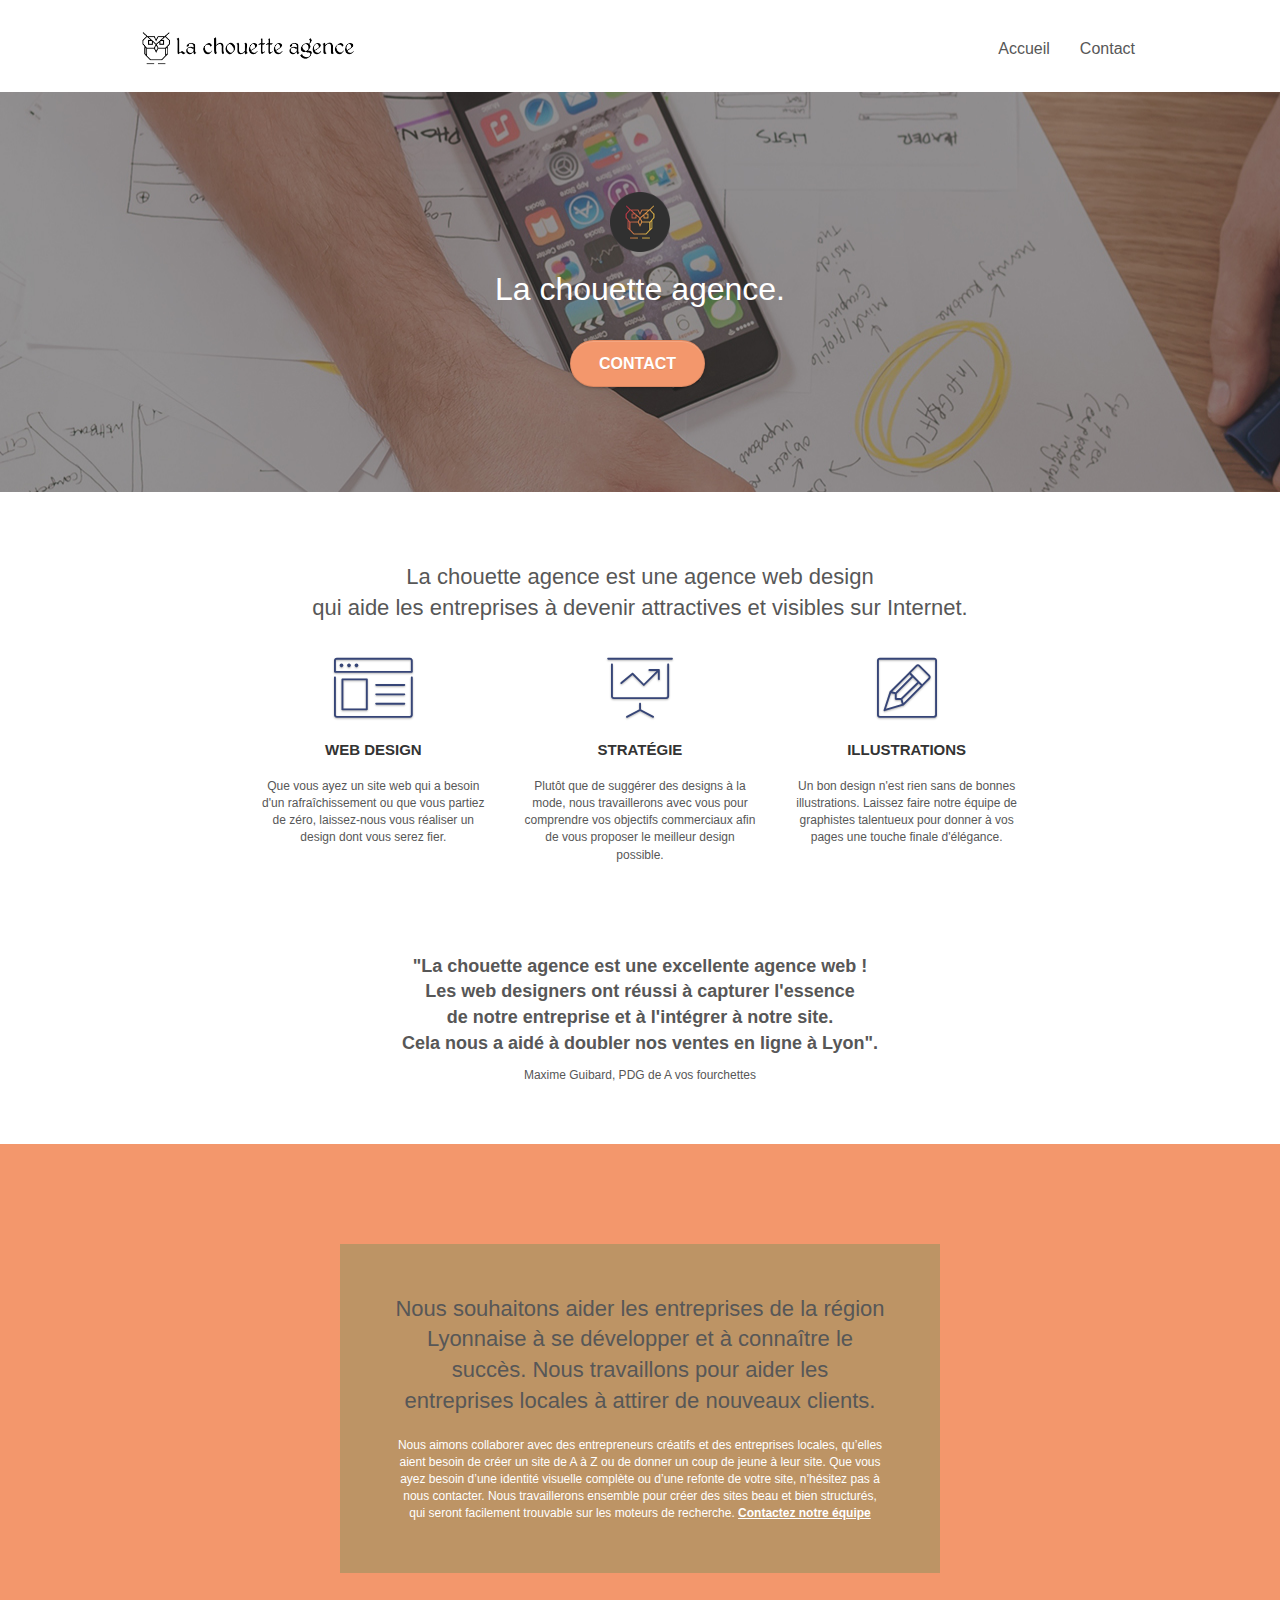
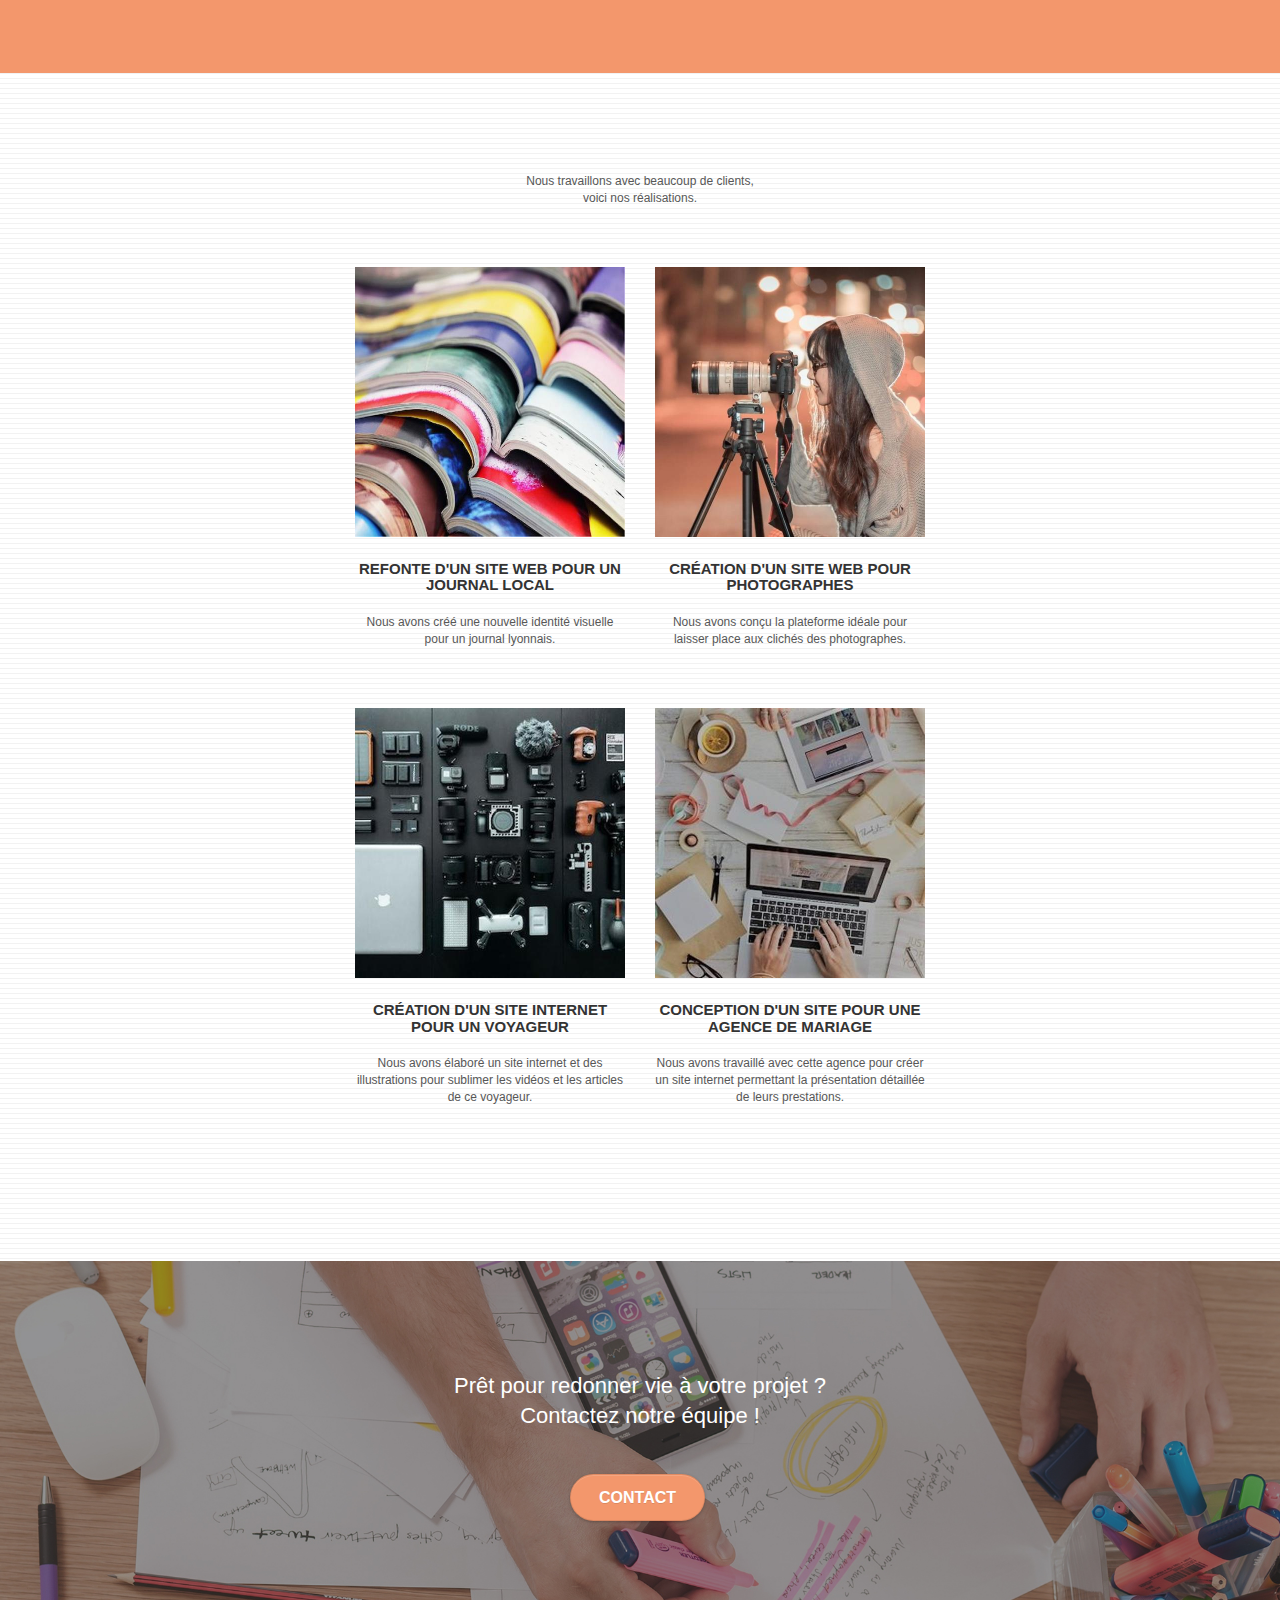
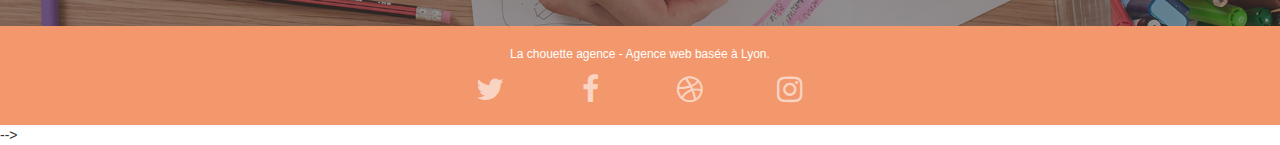
==== index.html @ c9f96776 "maj html et css" ====
<!doctype html>
<html lang="fr">
<head>
    <meta charset="utf-8">
    <meta name="description" content="La chouette est une agence de site web sur mesure, située à Lyon">
    <meta name="viewport" content="width=device-width, initial-scale=1.0, viewport-fit=cover">
    <link rel="shortcut icon" type="image/png" href="favicon.jpg">
    
	<link rel="stylesheet" type="text/css" href="./css/bootstrap.css">
	<link rel="stylesheet" type="text/css" href="style.css">
	<link rel="stylesheet" type="text/css" href="./css/font-awesome.css">
	<link rel="stylesheet" type="text/css" href="./css/et-line.css">

    <title>Agence web la chouette pour votre création de site internet personnalisé</title>

    
<!-- Analytics -->
 
<!-- Analytics END -->
    
</head>
<body>
<!-- Principal conteneur -->
<div class="page-container">
    
<!-- bloc-0 -->
  <header class="bloc bgc-white l-bloc " id="bloc-0">
	<div class="container bloc-sm">
		<nav class="navbar row">
			<div class="navbar-header">
				<a class="navbar-brand" href="index.html"><img src="img/la-chouette-agence.png" alt="web design logo agence Lyon" height="40"></a>
				<button id="nav-toggle" type="button" class="ui-navbar-toggle navbar-toggle" data-toggle="collapse" data-target=".navbar-1">
					<span class="sr-only">Toggle navigation</span><span class="icon-bar"></span><span class="icon-bar"></span><span class="icon-bar"></span>
				</button>
			</div>
			<div class="collapse navbar-collapse navbar-1 special-dropdown-nav">
				<ul class="site-navigation nav navbar-nav">
					<li>
						<a href="index.html">Accueil</a>
					</li>
					<li>
						<a href="contact.html">Contact</a>
					</li>
				</ul>
			</div>
		</nav>
	</div>
</header>
<!-- bloc-0 END -->

<!-- bloc-1-presentation -->
  <section class="bloc bgc-dark-slate-blue bg-banniere d-bloc bg-t-edge bloc-bg-texture texture-paper b-parallax" id="bloc-1-hero">
	<div class="container bloc-lg">
		<div class="row tight-width-whitespace">
			<div class="col-sm-12">
				<img src="img/logo.png" class="center-block image-resize-mode" width="60" alt="La chouette agence, création de site web à Lyon"/>
				<h1 class="text-center hero-bloc-text white ">
					La chouette agence.
				</h1>
				<div class="text-center">
					<a href="contact.html" class="btn btn-lg btn-clean btn-rd cta-hero btn-atomic-tangerine" id="cta-hero">Contact</a>
				</div>
			</div>
		</div>
	</div>
</section>
<!-- bloc-1-presentation END -->

<!-- bloc-2-services -->
   <section class="bloc bgc-white l-bloc" id="bloc-2-services">
	<div class="container bloc-md">
		<div class="row">
			<div class="col-sm-12 text-center">
				<h2>La chouette agence est une agence web design <br>
					qui aide les entreprises à devenir attractives et visibles sur Internet.
				</h2>
			</div>
		</div>
		<div class="row voffset-lg med-width-whitespace">
			<div class="col-sm-4">
				<div class="text-center">
					<span class="et-icon-browser sm-shadow icon-dark-slate-blue icons icon-lg"></span>
				</div>
				<h3 class="mg-md text-center">
					Web design
				</h3>
				<p class="text-center">
					Que vous ayez un site web qui a besoin d'un rafraîchissement ou que vous partiez de zéro, laissez-nous vous réaliser un design dont vous serez fier.
				</p>
			</div>
			<div class="col-sm-4">
				<div class="text-center">
					<span class="et-icon-presentation sm-shadow icon-dark-slate-blue icons icon-lg"></span>
				</div>
				<h3 class="mg-md text-center">
					 Stratégie
				</h3>
				<p class="text-center">
					Plutôt que de suggérer des designs à la mode, nous travaillerons avec vous pour comprendre vos objectifs commerciaux afin de vous proposer le meilleur design possible.
				</p>
			</div>
			<div class="col-sm-4">
				<div class="text-center">
					<span class="et-icon-edit sm-shadow icon-dark-slate-blue icons icon-lg"></span>
				</div>
				<h3 class="mg-md text-center">
					Illustrations
				</h3>
				<p class="text-center">
					Un bon design n'est rien sans de bonnes illustrations. Laissez faire notre équipe de graphistes talentueux pour donner à vos pages une touche finale d'élégance.
				</p>
			</div>
		</div>
		<div class="row voffset-lg voffset">
			<div class="col-xs-12 col-md-8 col-md-offset-2 text-center">
				<p class="avis">"La chouette agence est une excellente agence web !<br>
				    Les web designers ont réussi à capturer l'essence<br>
					de notre entreprise et à l'intégrer à notre site.<br>
					Cela nous a aidé à doubler nos ventes en ligne à Lyon".
				</p>
				<p class="avis--source">Maxime Guibard, PDG de A vos fourchettes</p>
			</div>
		</div>
	</div>
</section>
<!-- bloc-2-services END -->

<!-- bloc-3-what-i-do -->
  <section class="bloc tc-white bgc-atomic-tangerine bg-presentation d-bloc bloc-bg-texture texture-paper b-parallax" id="bloc-3-what-i-do">
	<div class="container bloc-lg">
		<div class="row tight-width-whitespace black-background">
			<div class="col-sm-12">
				<h2 class="mg-md text-center black">
					Nous souhaitons aider les entreprises de la région Lyonnaise à se développer et à connaître le succès. Nous travaillons pour aider les entreprises locales à attirer de nouveaux clients.
				</h2>
				<p class="text-center white">
					Nous aimons collaborer avec des entrepreneurs créatifs et des entreprises locales, qu’elles aient besoin de créer un site de A à Z ou de donner un coup de jeune à leur site. Que vous ayez besoin d’une identité visuelle complète ou d’une refonte de votre site, n’hésitez pas à nous contacter. Nous travaillerons ensemble pour créer des sites beau et bien structurés, qui seront facilement trouvable sur les moteurs de recherche.
					<a class="ltc-white bold-link" href="contact.html">Contactez notre équipe</a>
				</p>
			</div>
		</div>
	</div>
</section>
<!-- bloc-3-what-i-do END -->

<!-- bloc-4-portfolio -->
  <section class="bloc bgc-white bg-lines-h2-bg bg-repeat l-bloc" id="bloc-4-portfolio">
	<div class="container bloc-lg">
		<div class="row">
			<div class="col-sm-12 text-center">
				<p>Nous travaillons avec beaucoup de clients,<br>
				   voici nos réalisations.
				</p>
			</div>
		</div>
		<div class="row tight-width-whitespace portfolio-row">
			<div class="col-sm-6">
				<a href="#" data-lightbox="img/1.jpg" data-gallery-id="gallery-1" data-caption="Refonte d'un site web pour un journal local" data-frame="snapshot-lb"><img src="img/1.jpg" alt="paris web design logo agence web meilleure agence et refonte site web journal" class="img-responsive portfolio-thumb"/></a>
				<h3 class="mg-md text-center">
					Refonte d'un site web pour un journal local
				</h3>
				<p class="text-center">
					Nous avons créé une nouvelle identité visuelle pour un journal lyonnais.
				</p>
			</div>
			<div class="col-sm-6">
				<a href="#" data-lightbox="img/2.jpg" data-gallery-id="gallery-1" data-caption="Création d'un site web pour photographes" data-frame="snapshot-lb"><img src="img/2.jpg" class="img-responsive portfolio-thumb" alt="paris web design logo agence web meilleure agence, Création d'un site web pour photographes"/></a>
				<h3 class="mg-md text-center">
					Création d'un site web pour photographes
				</h3>
				<p class="text-center">
					Nous avons conçu la plateforme idéale pour laisser place aux clichés des photographes.
				</p>
			</div>
		</div>
		<div class="row tight-width-whitespace portfolio-row">
			<div class="col-sm-6">
				<a href="#" data-lightbox="img/3.jpg" data-gallery-id="gallery-1" data-caption="Création d'un site internet pour un voyageur" data-frame="snapshot-lb"><img src="img/3.jpg" class="img-responsive portfolio-thumb" alt="paris web design logo agence web meilleure agence, Création d'un site web pour voyageur"/></a>
				<h3 class="mg-md text-center">
					Création d'un site internet pour un voyageur
				</h3>
				<p class="text-center">
					Nous avons élaboré un site internet et des illustrations pour sublimer les vidéos et les articles de ce voyageur.
				</p>
			</div>
			<div class="col-sm-6">
				<a href="#" data-lightbox="img/4.jpg" data-gallery-id="gallery-1" data-caption="Conception d'un site pour une agence de mariage" data-frame="snapshot-lb"><img src="img/4.jpg" class="img-responsive portfolio-thumb" alt="paris web design logo agence web meilleure agence, Création d'un site web pour agence de mariage"/></a>
				<h3 class="mg-md text-center">
					Conception d'un site pour une agence de mariage
				</h3>
				<p class="text-center">
					Nous avons travaillé avec cette agence pour créer un site internet permettant la présentation détaillée de leurs prestations.
				</p>
			</div>
		</div>
	</div>
</section>
<!-- bloc-4-portfolio END -->

<!-- bloc-5-cta -->
  <section class="bloc bgc-dark-slate-blue bg-banniere d-bloc bloc-bg-texture texture-paper" id="bloc-5-cta">
	<div class="container bloc-lg">
		<div class="row">
			<h2 class="mg-md text-center white">
				Prêt pour redonner vie à votre projet ?<br/>Contactez notre équipe !
			</h2>
			<div class="col-sm-12 text-center">
				<a href="contact.html" class="btn btn-atomic-tangerine btn-clean btn-rd btn-lg cta-hero">Contact</a>
			</div>
		</div>
	</div>
</section>
<!-- bloc-5-cta END -->

<!-- Footer - bloc-8 -->
  <footer class="bloc bgc-atomic-tangerine d-bloc" id="bloc-8">
	<div class="container bloc-sm">
		<div class="row">
			<div class="col-sm-12">
				<p class="text-center white">
					La chouette agence - Agence web basée à Lyon.
				</p>
				<div class="row row-no-gutters social">
					<div class="col-sm-3">
						<div class="text-center">
							<a class="social" href="#"><span class="fa fa-twitter icon-md"></span></a>
						</div>
					</div>
					<div class="col-sm-3">
						<div class="text-center">
							<a class="social" href="#"><span class="fa fa-facebook icon-md"></span></a>
						</div>
					</div>
					<div class="col-sm-3">
						<div class="text-center">
							<a class="social" href="#"><span class="fa fa-dribbble icon-md"></span></a>
						</div>
					</div>
					<div class="col-sm-3">
						<div class="text-center">
							<a class="social" href="#"><span class="fa fa-instagram icon-md"></span></a>
						</div>
					</div>
				</div>
			</div>
	</div>
</footer>
<!-- Footer - bloc-8 END -->

</div>
<!-- Principal conteneur END -->
    
<!--script JS-->
	<script src="./js/jquery-2.1.0.js" defer></script>
	<script src="./js/bootstrap.js" defer></script>
	<script src="./js/blocs.js" defer></script>
	<script src="./js/jquery.touchSwipe.js" defer></script>
	<script src="./js/gmaps.js" defer></script>
<!--END script JS-->-->

</body>
</html>
---- style.css ----
body {
    margin: 0;
    padding: 0;
    background: #FFF;
    overflow-x: hidden;
    -webkit-font-smoothing: antialiased;
    -moz-osx-font-smoothing: grayscale;
}

a,
button {
    transition: all .3s ease-in-out;
    outline: none!important;
}

a:hover {
    text-decoration: none;
    cursor: pointer;
}

#page-loading-blocs-notifaction {
    position: fixed;
    top: 0;
    bottom: 0;
    width: 100%;
    z-index: 100000;
    background: #FFFFFF url("img/pageload-spinner.gif") no-repeat center center;
}

.bloc {
    width: 100%;
    clear: both;
    background: 50% 50% no-repeat;
    padding: 0 50px;
    -webkit-background-size: cover;
    -moz-background-size: cover;
    -o-background-size: cover;
    background-size: cover;
    position: relative;
}

.bloc .container {
    padding-left: 0;
    padding-right: 0;
}

.bloc-lg {
    padding: 100px 50px;
}

.bloc-md {
    padding: 50px;
}

.bloc-sm {
    padding: 20px 50px;
}

.bg-center,
.bg-l-edge,
.bg-r-edge,
.bg-t-edge,
.bg-b-edge,
.bg-tl-edge,
.bg-bl-edge,
.bg-tr-edge,
.bg-br-edge,
.bg-repeat {
    -webkit-background-size: auto!important;
    -moz-background-size: auto!important;
    -o-background-size: auto!important;
    background-size: auto!important;
}

.bg-repeat {
    background: repeat;
}

.bg-t-edge {
    background: top no-repeat;
}

.bloc-bg-texture::before {
    content: "";
    background-size: 2px 2px;
    position: absolute;
    top: 0;
    bottom: 0;
    left: 0;
    right: 0;
}

.texture-paper::before {

    background-size: 280px 280px;
}

.b-parallax {
    background-attachment: fixed;
}

.d-bloc {
    color: rgba(255, 255, 255, .7);
}

.d-bloc button:hover {
    color: rgba(255, 255, 255, .9);
}

.d-bloc .icon-round,
.d-bloc .icon-square,
.d-bloc .icon-rounded,
.d-bloc .icon-semi-rounded-a,
.d-bloc .icon-semi-rounded-b {
    border-color: rgba(255, 255, 255, .9);
}

.d-bloc .divider-h span {
    border-color: rgba(255, 255, 255, .2);
}

.d-bloc .a-btn,
.d-bloc .navbar a,
.d-bloc .navbar-brand,
.d-bloc a .icon-sm,
.d-bloc a .icon-md,
.d-bloc a .icon-lg,
.d-bloc a .icon-xl,
.d-bloc h1 a,
.d-bloc h2 a,
.d-bloc h3 a,
.d-bloc h4 a,
.d-bloc h5 a,
.d-bloc h6 a,
.d-bloc p a {
    color: rgba(255, 255, 255, .6);
}

.d-bloc .a-btn:hover,
.d-bloc .navbar a:hover,
.d-bloc .navbar-brand:hover,
.d-bloc a:hover .icon-sm,
.d-bloc a:hover .icon-md,
.d-bloc a:hover .icon-lg,
.d-bloc a:hover .icon-xl,
.d-bloc h1 a:hover,
.d-bloc h2 a:hover,
.d-bloc h3 a:hover,
.d-bloc h4 a:hover,
.d-bloc h5 a:hover,
.d-bloc h6 a:hover,
.d-bloc p a:hover {
    color: rgba(255, 255, 255, 1);
}

.d-bloc .navbar-toggle .icon-bar {
    background: rgba(255, 255, 255, 1);
}

.d-bloc .btn-wire,
.d-bloc .btn-wire:hover {
    color: rgba(255, 255, 255, 1);
    border-color: rgba(255, 255, 255, 1);
}

.d-bloc .panel {
    color: rgba(0, 0, 0, .5);
}

.d-bloc .panel button:hover {
    color: rgba(0, 0, 0, .7);
}

.d-bloc .panel icon {
    border-color: rgba(0, 0, 0, .7);
}

.d-bloc .panel .divider-h span {
    border-color: rgba(0, 0, 0, .1);
}

.d-bloc .panel .a-btn {
    color: rgba(0, 0, 0, .6);
}

.d-bloc .panel .a-btn:hover {
    color: rgba(0, 0, 0, 1);
}

.d-bloc .panel .btn-wire,
.d-bloc .panel .btn-wire:hover {
    color: rgba(0, 0, 0, .7);
    border-color: rgba(0, 0, 0, .3);
}

.d-bloc .panel,
.l-bloc {
    color: rgba(0, 0, 0, .5);
}

.d-bloc .panel button:hover,
.l-bloc button:hover {
    color: rgba(0, 0, 0, .7);
}

.l-bloc .icon-round,
.l-bloc .icon-square,
.l-bloc .icon-rounded,
.l-bloc .icon-semi-rounded-a,
.l-bloc .icon-semi-rounded-b {
    border-color: rgba(0, 0, 0, .7);
}

.d-bloc .panel .divider-h span,
.l-bloc .divider-h span {
    border-color: rgba(0, 0, 0, .1);
}

.d-bloc .panel .a-btn,
.l-bloc .a-btn,
.l-bloc .navbar a,
.l-bloc .navbar-brand,
.l-bloc a .icon-sm,
.l-bloc a .icon-md,
.l-bloc a .icon-lg,
.l-bloc a .icon-xl,
.l-bloc h1 a,
.l-bloc h2 a,
.l-bloc h3 a,
.l-bloc h4 a,
.l-bloc h5 a,
.l-bloc h6 a,
.l-bloc p a {
    color: rgba(0, 0, 0, .6);
}

.d-bloc .panel .a-btn:hover,
.l-bloc .a-btn:hover,
.l-bloc .navbar a:hover,
.l-bloc .navbar-brand:hover,
.l-bloc a:hover .icon-sm,
.l-bloc a:hover .icon-md,
.l-bloc a:hover .icon-lg,
.l-bloc a:hover .icon-xl,
.l-bloc h1 a:hover,
.l-bloc h2 a:hover,
.l-bloc h3 a:hover,
.l-bloc h4 a:hover,
.l-bloc h5 a:hover,
.l-bloc h6 a:hover,
.l-bloc p a:hover {
    color: rgba(0, 0, 0, 1);
}

.l-bloc .navbar-toggle .icon-bar {
    color: rgba(0, 0, 0, .6);
}

.d-bloc .panel .btn-wire,
.d-bloc .panel .btn-wire:hover,
.l-bloc .btn-wire,
.l-bloc .btn-wire:hover {
    color: rgba(0, 0, 0, .7);
    border-color: rgba(0, 0, 0, .3);
}

.voffset {
    margin-top: 30px;
}

.voffset-lg {
    margin-top: 80px;
}

.row-no-gutters {
    margin-right: 0;
    margin-left: 0;
}

.row.row-no-gutters > [class^="col-"],
.row.row-no-gutters > [class*=" col-"] {
    padding-right: 0;
    padding-left: 0;
}

#bloc-1-hero h1 {
    font-size: 32px;
}

.navbar {
    margin-bottom: 0;
    z-index: 1;
}

.navbar-brand {
    height: auto;
    padding: 3px 15px;
    font-size: 25px;
    font-weight: normal;
    font-weight: 600;
    line-height: 44px;
}

.navbar-brand img {
    max-height: 200px;
    margin: 0 5px 0 0;
    display: inline;
}

.navbar-brand img[src$=svg] {
    min-width: 100px;
}

.nav-center .navbar-brand img {
    margin: 0;
}

.navbar .nav {
    padding-top: 2px;
    margin-right: -16px;
    float: right;
    z-index: 1;
}

.nav > li {
    float: left;
    margin-top: 4px;
    font-size: 16px;
}

.navbar-nav .open .dropdown-menu > li > a {
    text-align: inherit;
}

.nav > li a:hover,
.nav > li a:focus {
    background: transparent;
}

.navbar-toggle {
    margin: 10px 10px 0 0;
    border: 0px;
}

.navbar-toggle:hover {
    background: transparent!important;
}

.navbar-toggle .icon-bar {
    background-color: rgba(0, 0, 0, .5);
    width: 26px;
}

.nav-invert .navbar .nav {
    float: left;
}

.nav-invert .navbar-header,
.nav-invert .navbar-brand {
    float: right;
    position: relative;
    z-index: 2;
}

@media (min-width: 768px) {
    .site-navigation {
        position: absolute;
        top: 50%;
        right: 20px;
        transform: translate(0, -50%);
        -webkit-transform: translateY(-50%);
    }
    .nav > li .dropdown-menu a,
    .nav > li .dropdown-menu a:hover {
        color: #484848;
    }
    .nav-invert .site-navigation {
        left: 0;
        right: 0;
    }
    .nav-center {
        text-align: center;
    }
    .nav-center .navbar-header {
        width: 100%;
    }
    .nav-center .navbar-header,
    .nav-center .navbar-brand,
    .nav-center .nav > li {
        float: none;
        display: inline-block;
    }
    .nav-center .site-navigation {
        position: relative;
        width: 100%;
        right: 0;
        margin-right: 0px;
        margin-top: 20px;
    }
    .nav-center.mini-nav .navbar-toggle {
        float: none;
        margin: 10px auto 0;
    }
}

.nav > li > .dropdown a {
    background: none!important;
    display: block;
    padding: 14px 15px;
}

nav .caret {
    margin: 0 5px;
}

.dropdown-menu .dropdown-menu {
    top: -8px;
    left: 100%;
}

.dropdown-menu .dropmenu-flow-right {
    top: 100%;
    left: 0;
    margin-left: -1px;
    border-top-left-radius: 0;
    border-top-right-radius: 0;
}

.dropdown-menu .dropdown span {
    border: 4px solid black;
    border-top-color: transparent;
    border-right-color: transparent;
    border-bottom-color: transparent;
    margin: 6px -5px 0 0!important;
    float: right;
}

.mg-md {
    margin-top: 10px;
    margin-bottom: 20px;
}

.mg-lg {
    margin-top: 10px;
    margin-bottom: 40px;
}

.btn {
    margin: 0 5px 5px 0;
}

.btn.pull-right {
    margin: 0 0 5px 5px;
}

.btn-d,
.btn-d:hover,
.btn-d:focus {
    color: #FFF;
    background: rgba(0, 0, 0, .3);
}

button {
    outline: none!important;
}

.btn-rd {
    border-radius: 40px;
}

.btn-clean {
    border: 1px solid rgba(0, 0, 0, .08);
    border-bottom-color: rgba(0, 0, 0, .1);
    text-shadow: 0 1px 0 rgba(0, 0, 1, .1);
    box-shadow: 0 1px 3px rgba(0, 0, 1, .25), inset 0 1px 0 0 rgba(255, 255, 255, .15);
}

.icon-md {
    font-size: 30px!important;
    color: black;
}

.icon-lg {
    font-size: 60px!important;
}

.sm-shadow {
    text-shadow: 0 1px 2px rgba(0, 0, 0, .3);
}

.panel-sq,
.panel-sq .panel-heading,
.panel-sq .panel-footer {
    border-radius: 0;
}

.panel-rd {
    border-radius: 30px;
}

.panel-rd .panel-heading {
    border-radius: 29px 29px 0 0;
}

.panel-rd .panel-footer {
    border-radius: 0 0 29px 29px;
}

.form-control {
    border-color: rgba(0, 0, 0, .1);
    box-shadow: none;
}

.scrollToTop {
    width: 40px;
    height: 40px;
    position: fixed;
    bottom: 20px;
    right: 20px;
    opacity: 0;
    z-index: 500;
    transition: all .3s ease-in-out;
}

.scrollToTop span {
    margin-top: 6px;
}

.showScrollTop {
    font-size: 14px;
    opacity: 1;
}

a[data-lightbox] {
    position: relative;
    display: block;
    text-align: center;
}

a[data-lightbox]:hover::before {
    content: "+";
    font-family: "HelveticaNeue-Light", "Helvetica Neue Light", "Helvetica Neue", Helvetica, Arial;
    font-size: 32px;
    width: 50px;
    height: 50px;
    margin-left: -25px;
    border-radius: 50%;
    background: rgba(0, 0, 0, .6);
    color: #FFF;
    font-weight: 100;
    z-index: 1;
    position: absolute;
    top: 50%;
    transform: translateY(-50%);
    -webkit-transform: translateY(-50%);
}

a[data-lightbox]:hover img {
    opacity: 0.6;
    -webkit-animation-fill-mode: none;
    animation-fill-mode: none;
}

#lightbox-modal {
    display: flex;
    align-items: center;
}

#lightbox-modal .modal-dialog {
    width: 90%;
    max-width: 900px;
    margin: 0 auto 0;
}

#lightbox-modal .modal-dialog img {
    max-height: 90vh;
    margin: 0 auto;
}

.lightbox-caption {
    padding: 20px;
    color: #FFF;
    background: rgba(0, 0, 0, .5);
    position: absolute;
    left: 15px;
    right: 15px;
    bottom: 5px;
}

.close-lightbox {
    color: #FFF;
    font-size: 30px;
    position: absolute;
    top: 20px;
    right: 20px;
    z-index: 20;
    background: rgba(0, 0, 0, .5);
    border: none;
    line-height: 30px;
    padding: 0 9px 5px;
    opacity: 0.3;
}

.close-lightbox:hover,
.next-lightbox:hover,
.prev-lightbox:hover {
    opacity: 1.0;
    color: #FFF;
}

.next-lightbox,
.prev-lightbox {
    font-size: 20px;
    color: rgba(255, 255, 255, .9);
    background: rgba(0, 0, 0, .5);
    transition: all .2s ease-in-out;
    position: absolute;
    top: 45%;
    z-index: 1;
    opacity: 0.4;
}

.next-lightbox {
    padding: 6px 8px 1px 13px;
    right: 25px;
}

.prev-lightbox {
    padding: 6px 13px 1px 10px;
    left: 25px;
}

.snapshot-lb .modal-body {
    padding-bottom: 45px;
}

.snapshot-lb .lightbox-caption {
    padding: 0;
    color: rgba(0, 0, 0, .5);
    background: none;
}

h1,
h2,
h3,
h4,
h5,
h6,
p,
label,
.btn,
a {
    font-family: "helvetica";
    font-weight: 400;
    color: #575757!important;
}

.container {
    max-width: 1000px;
}

.hero-bloc-text {
    font-size: 37px;
}

.hero-bloc-text-sub {
    font-size: 35px;
}

.statement-bloc-text {
    line-height: 26px;
    font-style: italic;
    font-size: 20px;
    text-align: center;
    font-weight: lighter;
    max-width: 520px;
    margin: auto;
}

p {
    font-size: 12px;
}

.avis{
    font-size: 18px;
    font-weight: bold;
}
.avis--source{
    font-size: 12px;
}
.tight-width-whitespace {
    max-width: 600px;
    margin: auto;
}

.h1 {
    font-size: 20px;
    font-family: "Open Sans";
}

.cta-hero {
    margin-top: 22px;
    color: #FFFFFF!important;
    text-transform: uppercase;
    padding: 12px 28px 12px 28px;
    font-size: 16px;
    font-weight: 700;
}

.social {
    max-width: 400px;
    margin: auto;
}

h2 {
    font-size: 22px;
    line-height: 1.4em;
}

h3 {
    font-size: 15px;
    text-transform: uppercase;
    font-weight: 700;
    color: #333333 !important;
}

.med-width-whitespace {
    max-width: 800px;
    margin: auto;
    box-shadow: 0px 0px 0px #000000;
}

h1 {
    color: #333333!important;
}

h4 {
    color: #333333!important;
}

.icons {
    margin-bottom: 14px;
    margin-top: 24px;
}

.white {
    color: #FFFFFF!important;
}

.portfolio-thumb {
    margin-bottom: 24px;
}

.portfolio-row {
    margin-bottom: 44px;
    margin-top: 50px;
}

.avatar {
    box-shadow: 0px 4px 9px rgba(0, 0, 0, 0.3);
}

.black-background {
    background-color: rgba(165, 147, 99, 0.7);
    padding: 40px 40px 40px 40px;
}

.bold-link {
    font-weight: 900;
    text-decoration: underline!important;
}

.bgc-white {
    background-color: #FFFFFF;
}

.bgc-dark-slate-blue {
    background-color: #364577;
}

.bgc-atomic-tangerine {
    background-color: #F3976C;
}

.tc-white {
    color: #F3976C!important;
}

.btn-atomic-tangerine {
    background: #F3976C;
    color: #FFFFFF!important;
}

.btn-atomic-tangerine:hover {
    background: #c27956!important;
    color: #FFFFFF!important;
}

.ltc-white {
    color: #FFFFFF!important;
}

.ltc-white:hover {
    color: #cccccc!important;
}

.ltc-atomic-tangerine {
    color: #F3976C!important;
}

.ltc-atomic-tangerine:hover {
    color: #c27956!important;
}

.icon-dark-slate-blue {
    color: #364577!important;
    border-color: #364577!important;
}

.bg-dots-bg {
    background-image: url("img/dots-bg.png");
}

.bg-lines-h2-bg {
    background-image: url("img/lines-h2-bg.png");
}

.bg-banniere {
    background-image: url("img/la-chouette-agence-banniere.jpg");
}

.bg-presentation {
    background-image: url("img/image-de-presentation.jpg");
}

@media (max-width: 1024px) {
    .bloc {
        padding-left: 20px;
        padding-right: 20px;
    }
    .bloc.full-width-bloc,
    .bloc-tile-2.full-width-bloc .container,
    .bloc-tile-3.full-width-bloc .container,
    .bloc-tile-4.full-width-bloc .container {
        padding-left: 0;
        padding-right: 0;
    }
}

@media (max-width: 992px) and (min-width: 768px) {
    .navbar .nav {
        max-width: 80%;
    }
    .nav-center.navbar .nav {
        max-width: 100%;
    }
}

@media only screen and (min-device-width: 768px) and (max-device-width: 1024px) and (orientation: landscape) {
    .b-parallax {
        background-attachment: scroll;
    }
}

@media only screen and (min-device-width: 1024px) and (max-device-width: 1366px) and (-webkit-min-device-pixel-ratio: 1.5) {
    .b-parallax {
        background-attachment: scroll;
    }
}

@media (max-width: 991px) {
    .container {
        width: 100%;
    }
    .b-parallax {
        background-attachment: scroll;
    }
    .page-container,
    #hero-bloc {
        overflow-x: hidden;
        position: relative;
    }
    .bloc {
        padding-left: constant(safe-area-inset-left);
        padding-right: constant(safe-area-inset-right);
    }
    .bloc-group,
    .bloc-group .bloc {
        display: block;
        width: 100%;
    }
    .bloc-fill-screen .fill-bloc-top-edge,
    .bloc-fill-screen .fill-bloc-bottom-edge {
        padding: 0 20px;
        padding-left: constant(safe-area-inset-left);
        padding-right: constant(safe-area-inset-right);
    }
}

@media (max-width: 767px) {
    .page-container {
        overflow-x: hidden;
        position: relative;
    }
    h1,
    h2,
    h3,
    h4,
    h5,
    h6,
    p,
    #disqus_thread {
        padding-left: 10px!important;
        padding-right: 10px!important;
    }
    .b-parallax {
        background-attachment: scroll;
    }
    .navbar .nav {
        padding-top: 0;
        border-top: 1px solid rgba(0, 0, 0, .2);
        float: none!important;
    }
    .navbar.row {
        margin-left: 0;
        margin-right: 0;
    }
    .site-navigation {
        position: inherit;
        transform: none;
        -webkit-transform: none;
        -ms-transform: none;
    }
    .nav > li {
        margin-top: 0;
        border-bottom: 1px solid rgba(0, 0, 0, .1);
        background: rgba(0, 0, 0, .05);
        text-align: left;
        padding-left: 15px;
        width: 100%;
    }
    .nav > li:hover {
        background: rgba(0, 0, 0, .08);
    }
    .dropdown .dropdown a .caret {
        float: none;
        margin: 5px 0 0 10px!important;
        border: 4px solid black;
        border-bottom-color: transparent;
        border-right-color: transparent;
        border-left-color: transparent;
    }
    #hero-bloc .navbar .nav {
        background: rgba(0, 0, 0, .8);
    }
    #hero-bloc .navbar .nav a {
        color: rgba(255, 255, 255, .6);
    }
    .hero {
        padding: 50px 0;
    }
    .hero-nav {
        left: -1px;
        right: -1px;
    }
    .navbar-collapse {
        padding: 0;
        overflow-x: hidden;
        -webkit-box-shadow: none;
        box-shadow: none;
    }
    .navbar-brand img {
        max-height: 40px;
        width: auto;
    }
    .nav-invert .navbar-header {
        float: none;
        width: 100%;
    }
    .nav-invert .navbar-toggle {
        float: left;
        margin-left: 10px;
    }
    .bloc {
        padding-left: 0;
        padding-right: 0;
    }
    .bloc-xxl,
    .bloc-xl,
    .bloc-lg {
        padding: 40px 0;
    }
    .bloc-sm,
    .bloc-md {
        padding-left: 0;
        padding-right: 0;
    }
    .bloc-tile-2 .container,
    .bloc-tile-3 .container,
    .bloc-tile-4 .container,
    .bloc-fill-screen .fill-bloc-top-edge,
    .bloc-fill-screen .fill-bloc-bottom-edge {
        padding-left: 0;
        padding-right: 0;
    }
    .a-block {
        padding: 0 10px;
    }
    .btn-dwn {
        display: none;
    }
    .voffset {
        margin-top: 5px;
    }
    .voffset-md {
        margin-top: 20px;
    }
    .voffset-lg {
        margin-top: 30px;
    }
    form {
        padding: 5px;
    }
    .close-lightbox {
        display: inline-block;
    }
    .blocsapp-device-iphone5 {
        background-size: 216px 425px;
        padding-top: 60px;
        width: 216px;
        height: 425px;
    }
    .blocsapp-device-iphone5 img {
        width: 180px;
        height: 320px;
    }
}

@media (max-width: 400px) {
    .bloc {
        padding-left: 0;
        padding-right: 0;
    }
}

@media (max-width: 767px) {
    .bloc-mob-center-text {
        text-align: center;
    }
}
---- css/et-line.css ----
@font-face {
    font-family: et-line;
    src: url(../fonts/et-line.eot);
    src: url(../fonts/et-line.eot?#iefix) format('embedded-opentype'), url(../fonts/et-line.woff) format('woff'), url(../fonts/et-line.ttf) format('truetype'), url(../fonts/et-line.svg#et-line) format('svg');
    font-weight: 400;
    font-style: normal
}

.et-icon-adjustments,
.et-icon-alarmclock,
.et-icon-anchor,
.et-icon-aperture,
.et-icon-attachment,
.et-icon-bargraph,
.et-icon-basket,
.et-icon-beaker,
.et-icon-bike,
.et-icon-book-open,
.et-icon-briefcase,
.et-icon-browser,
.et-icon-calendar,
.et-icon-camera,
.et-icon-caution,
.et-icon-chat,
.et-icon-circle-compass,
.et-icon-clipboard,
.et-icon-clock,
.et-icon-cloud,
.et-icon-compass,
.et-icon-desktop,
.et-icon-dial,
.et-icon-document,
.et-icon-documents,
.et-icon-download,
.et-icon-dribbble,
.et-icon-edit,
.et-icon-envelope,
.et-icon-expand,
.et-icon-facebook,
.et-icon-flag,
.et-icon-focus,
.et-icon-gears,
.et-icon-genius,
.et-icon-gift,
.et-icon-global,
.et-icon-globe,
.et-icon-googleplus,
.et-icon-grid,
.et-icon-happy,
.et-icon-hazardous,
.et-icon-heart,
.et-icon-hotairballoon,
.et-icon-hourglass,
.et-icon-key,
.et-icon-laptop,
.et-icon-layers,
.et-icon-lifesaver,
.et-icon-lightbulb,
.et-icon-linegraph,
.et-icon-linkedin,
.et-icon-lock,
.et-icon-magnifying-glass,
.et-icon-map,
.et-icon-map-pin,
.et-icon-megaphone,
.et-icon-mic,
.et-icon-mobile,
.et-icon-newspaper,
.et-icon-notebook,
.et-icon-paintbrush,
.et-icon-paperclip,
.et-icon-pencil,
.et-icon-phone,
.et-icon-picture,
.et-icon-pictures,
.et-icon-piechart,
.et-icon-presentation,
.et-icon-pricetags,
.et-icon-printer,
.et-icon-profile-female,
.et-icon-profile-male,
.et-icon-puzzle,
.et-icon-quote,
.et-icon-recycle,
.et-icon-refresh,
.et-icon-ribbon,
.et-icon-rss,
.et-icon-sad,
.et-icon-scissors,
.et-icon-scope,
.et-icon-search,
.et-icon-shield,
.et-icon-speedometer,
.et-icon-strategy,
.et-icon-streetsign,
.et-icon-tablet,
.et-icon-target,
.et-icon-telescope,
.et-icon-toolbox,
.et-icon-tools,
.et-icon-tools-2,
.et-icon-trophy,
.et-icon-tumblr,
.et-icon-twitter,
.et-icon-upload,
.et-icon-video,
.et-icon-wallet,
.et-icon-wine {
    font-family: et-line;
    speak: none;
    font-style: normal;
    font-weight: 400;
    font-variant: normal;
    text-transform: none;
    line-height: 1;
    -webkit-font-smoothing: antialiased;
    -moz-osx-font-smoothing: grayscale;
    display: inline-block
}

.et-icon-mobile:before {
    content: "\e000"
}

.et-icon-laptop:before {
    content: "\e001"
}

.et-icon-desktop:before {
    content: "\e002"
}

.et-icon-tablet:before {
    content: "\e003"
}

.et-icon-phone:before {
    content: "\e004"
}

.et-icon-document:before {
    content: "\e005"
}

.et-icon-documents:before {
    content: "\e006"
}

.et-icon-search:before {
    content: "\e007"
}

.et-icon-clipboard:before {
    content: "\e008"
}

.et-icon-newspaper:before {
    content: "\e009"
}

.et-icon-notebook:before {
    content: "\e00a"
}

.et-icon-book-open:before {
    content: "\e00b"
}

.et-icon-browser:before {
    content: "\e00c"
}

.et-icon-calendar:before {
    content: "\e00d"
}

.et-icon-presentation:before {
    content: "\e00e"
}

.et-icon-picture:before {
    content: "\e00f"
}

.et-icon-pictures:before {
    content: "\e010"
}

.et-icon-video:before {
    content: "\e011"
}

.et-icon-camera:before {
    content: "\e012"
}

.et-icon-printer:before {
    content: "\e013"
}

.et-icon-toolbox:before {
    content: "\e014"
}

.et-icon-briefcase:before {
    content: "\e015"
}

.et-icon-wallet:before {
    content: "\e016"
}

.et-icon-gift:before {
    content: "\e017"
}

.et-icon-bargraph:before {
    content: "\e018"
}

.et-icon-grid:before {
    content: "\e019"
}

.et-icon-expand:before {
    content: "\e01a"
}

.et-icon-focus:before {
    content: "\e01b"
}

.et-icon-edit:before {
    content: "\e01c"
}

.et-icon-adjustments:before {
    content: "\e01d"
}

.et-icon-ribbon:before {
    content: "\e01e"
}

.et-icon-hourglass:before {
    content: "\e01f"
}

.et-icon-lock:before {
    content: "\e020"
}

.et-icon-megaphone:before {
    content: "\e021"
}

.et-icon-shield:before {
    content: "\e022"
}

.et-icon-trophy:before {
    content: "\e023"
}

.et-icon-flag:before {
    content: "\e024"
}

.et-icon-map:before {
    content: "\e025"
}

.et-icon-puzzle:before {
    content: "\e026"
}

.et-icon-basket:before {
    content: "\e027"
}

.et-icon-envelope:before {
    content: "\e028"
}

.et-icon-streetsign:before {
    content: "\e029"
}

.et-icon-telescope:before {
    content: "\e02a"
}

.et-icon-gears:before {
    content: "\e02b"
}

.et-icon-key:before {
    content: "\e02c"
}

.et-icon-paperclip:before {
    content: "\e02d"
}

.et-icon-attachment:before {
    content: "\e02e"
}

.et-icon-pricetags:before {
    content: "\e02f"
}

.et-icon-lightbulb:before {
    content: "\e030"
}

.et-icon-layers:before {
    content: "\e031"
}

.et-icon-pencil:before {
    content: "\e032"
}

.et-icon-tools:before {
    content: "\e033"
}

.et-icon-tools-2:before {
    content: "\e034"
}

.et-icon-scissors:before {
    content: "\e035"
}

.et-icon-paintbrush:before {
    content: "\e036"
}

.et-icon-magnifying-glass:before {
    content: "\e037"
}

.et-icon-circle-compass:before {
    content: "\e038"
}

.et-icon-linegraph:before {
    content: "\e039"
}

.et-icon-mic:before {
    content: "\e03a"
}

.et-icon-strategy:before {
    content: "\e03b"
}

.et-icon-beaker:before {
    content: "\e03c"
}

.et-icon-caution:before {
    content: "\e03d"
}

.et-icon-recycle:before {
    content: "\e03e"
}

.et-icon-anchor:before {
    content: "\e03f"
}

.et-icon-profile-male:before {
    content: "\e040"
}

.et-icon-profile-female:before {
    content: "\e041"
}

.et-icon-bike:before {
    content: "\e042"
}

.et-icon-wine:before {
    content: "\e043"
}

.et-icon-hotairballoon:before {
    content: "\e044"
}

.et-icon-globe:before {
    content: "\e045"
}

.et-icon-genius:before {
    content: "\e046"
}

.et-icon-map-pin:before {
    content: "\e047"
}

.et-icon-dial:before {
    content: "\e048"
}

.et-icon-chat:before {
    content: "\e049"
}

.et-icon-heart:before {
    content: "\e04a"
}

.et-icon-cloud:before {
    content: "\e04b"
}

.et-icon-upload:before {
    content: "\e04c"
}

.et-icon-download:before {
    content: "\e04d"
}

.et-icon-target:before {
    content: "\e04e"
}

.et-icon-hazardous:before {
    content: "\e04f"
}

.et-icon-piechart:before {
    content: "\e050"
}

.et-icon-speedometer:before {
    content: "\e051"
}

.et-icon-global:before {
    content: "\e052"
}

.et-icon-compass:before {
    content: "\e053"
}

.et-icon-lifesaver:before {
    content: "\e054"
}

.et-icon-clock:before {
    content: "\e055"
}

.et-icon-aperture:before {
    content: "\e056"
}

.et-icon-quote:before {
    content: "\e057"
}

.et-icon-scope:before {
    content: "\e058"
}

.et-icon-alarmclock:before {
    content: "\e059"
}

.et-icon-refresh:before {
    content: "\e05a"
}

.et-icon-happy:before {
    content: "\e05b"
}

.et-icon-sad:before {
    content: "\e05c"
}

.et-icon-facebook:before {
    content: "\e05d"
}

.et-icon-twitter:before {
    content: "\e05e"
}

.et-icon-googleplus:before {
    content: "\e05f"
}

.et-icon-rss:before {
    content: "\e060"
}

.et-icon-tumblr:before {
    content: "\e061"
}

.et-icon-linkedin:before {
    content: "\e062"
}

.et-icon-dribbble:before {
    content: "\e063"
}
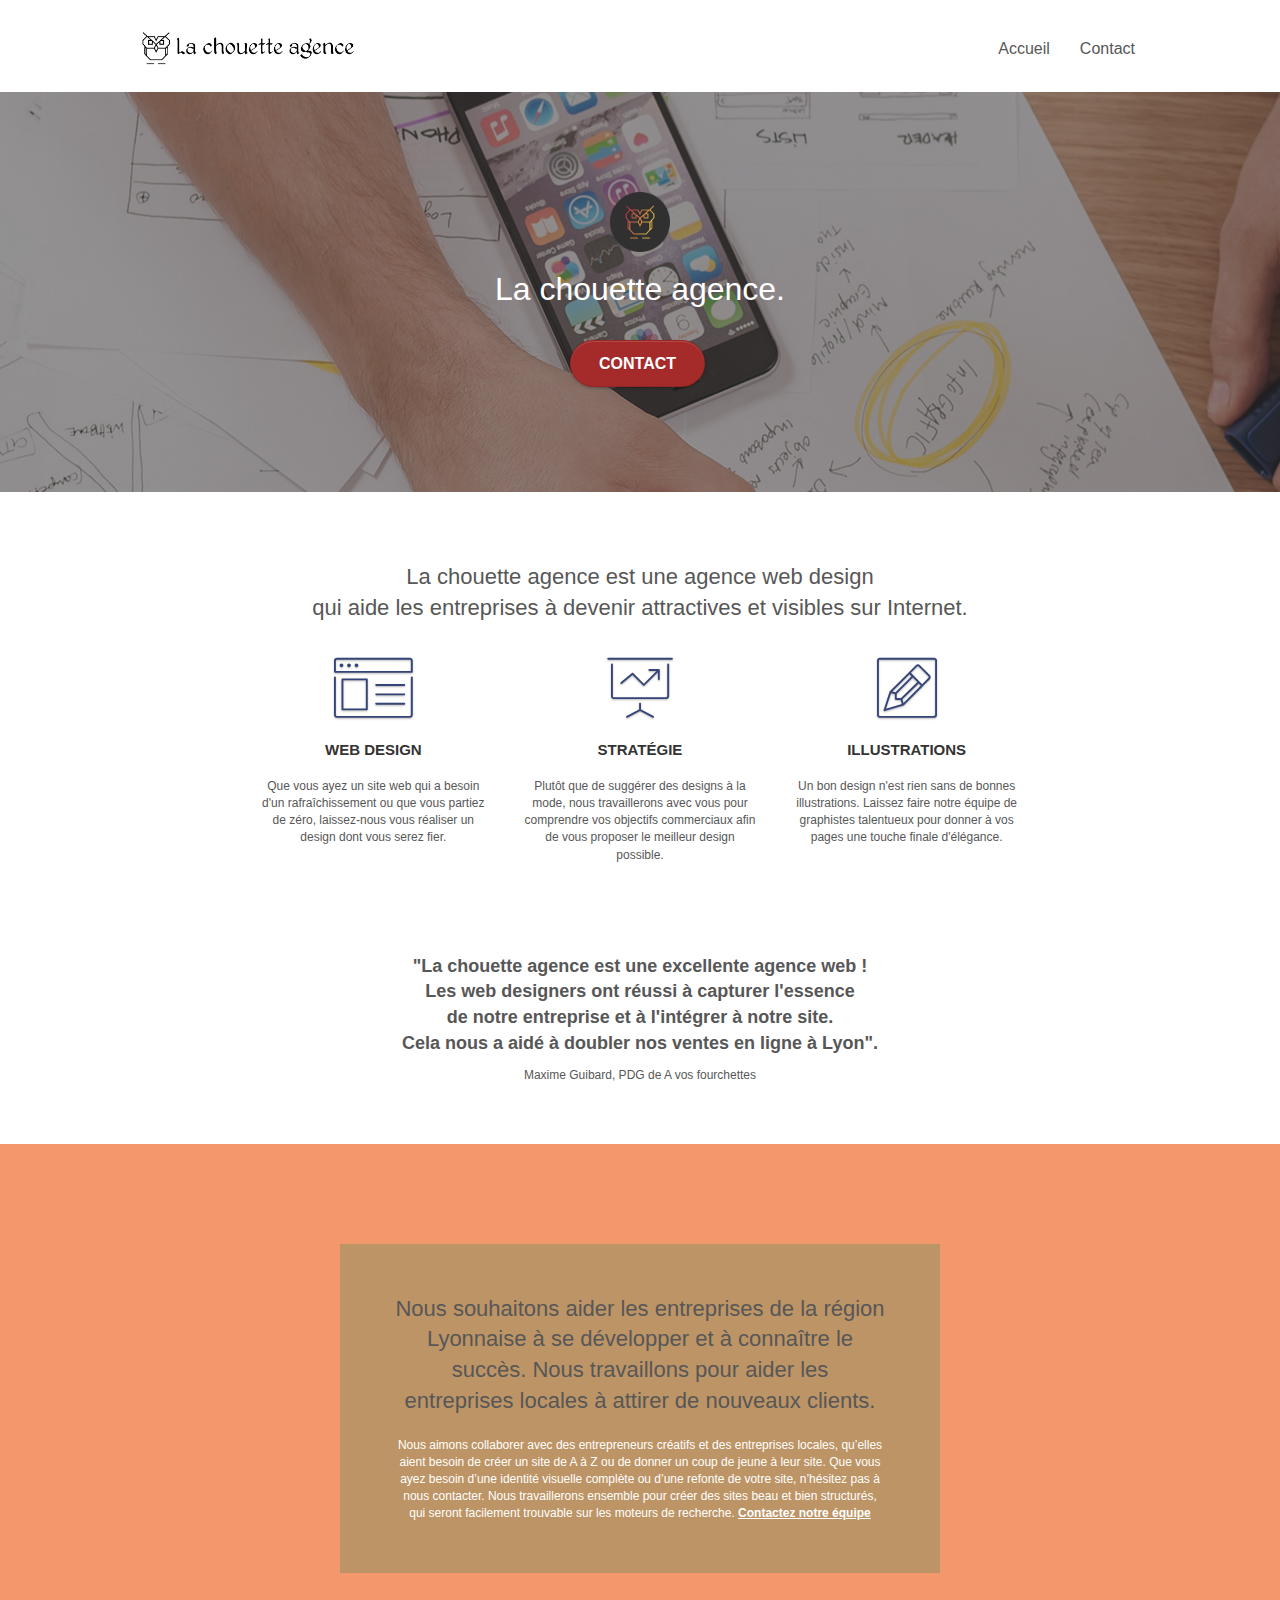
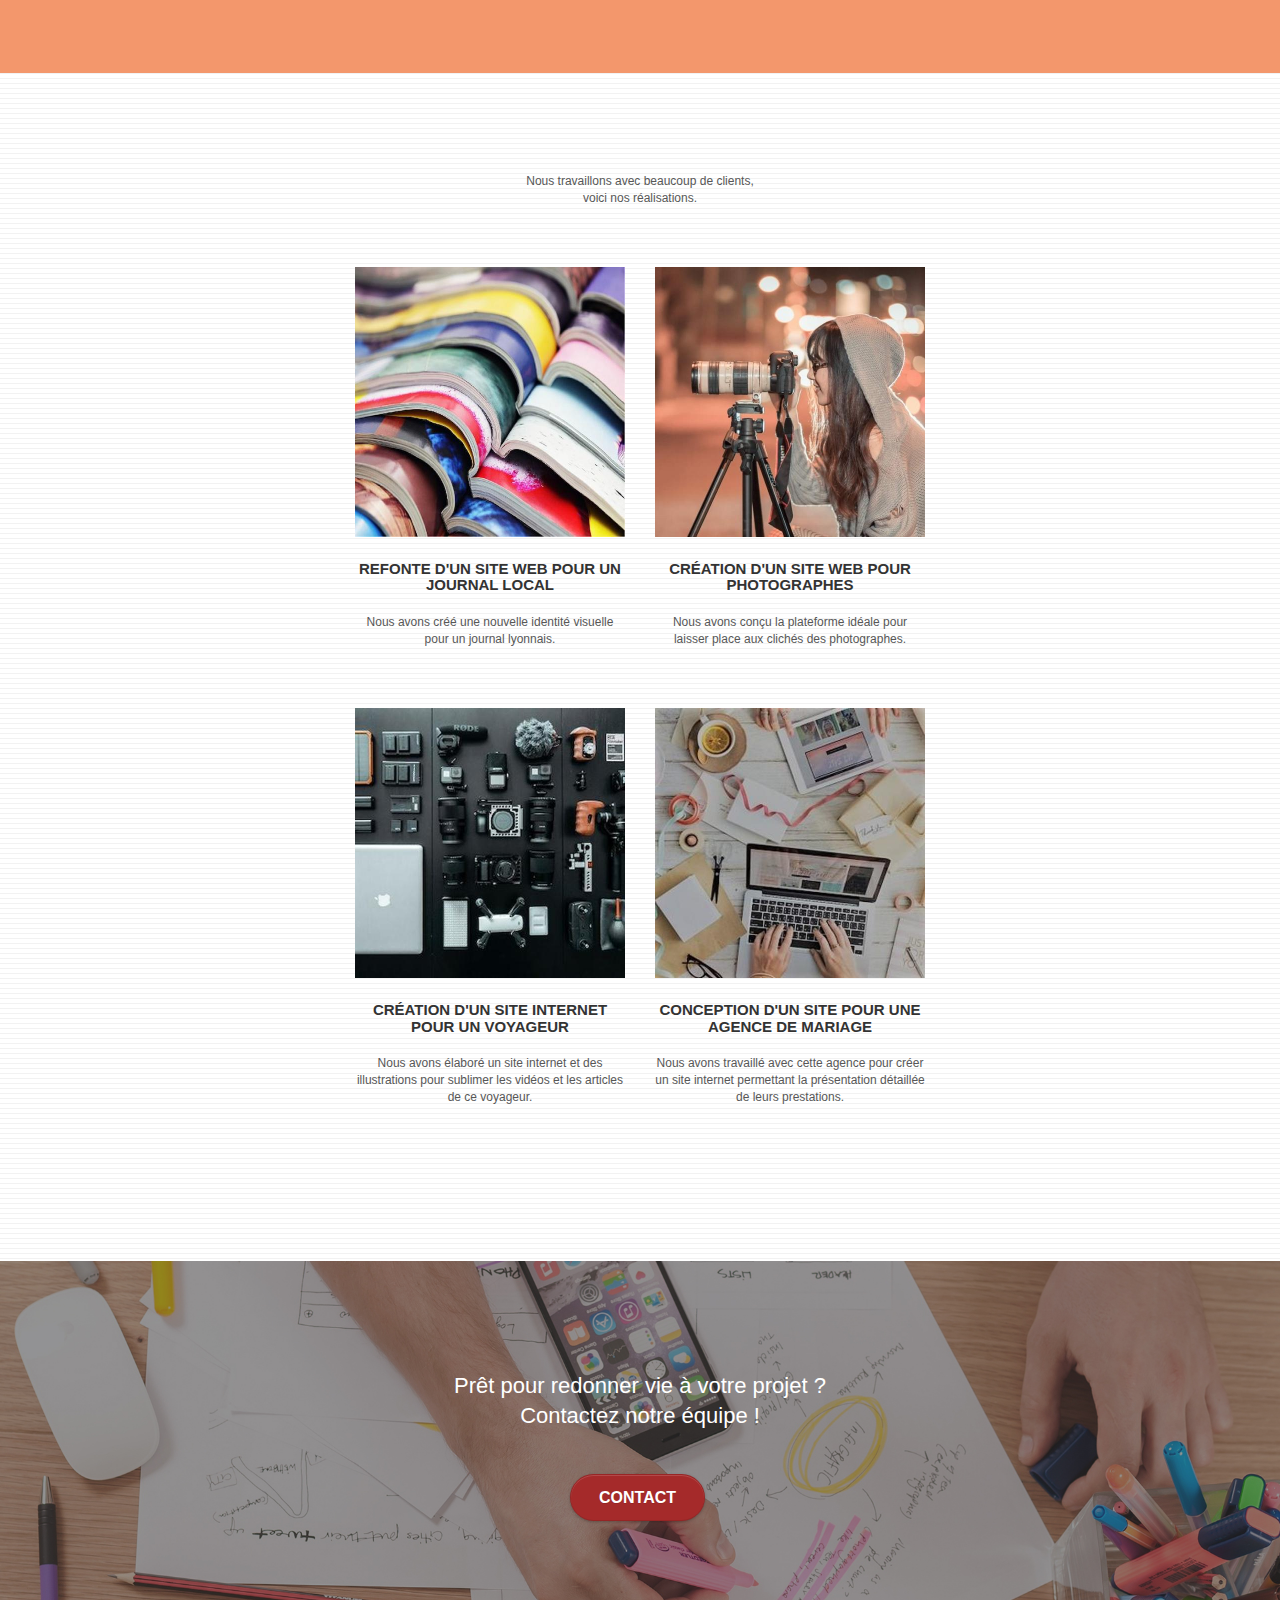
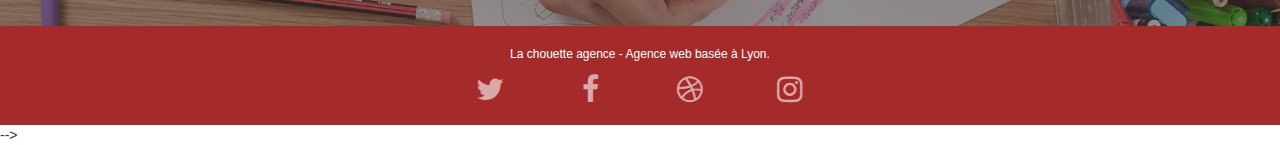
==== commit b4da79c8: "maj" ====
--- a/index.html
+++ b/index.html
@@ -58,7 +58,7 @@
 					La chouette agence.
 				</h1>
 				<div class="text-center">
-					<a href="contact.html" class="btn btn-lg btn-clean btn-rd cta-hero btn-atomic-tangerine" id="cta-hero">Contact</a>
+					<a href="contact.html" class="btn btn-lg btn-clean btn-rd cta-hero btn-atomic-tangerine bgc-brown" id="cta-hero">Contact</a>
 				</div>
 			</div>
 		</div>
@@ -205,7 +205,7 @@
 				Prêt pour redonner vie à votre projet ?<br/>Contactez notre équipe !
 			</h2>
 			<div class="col-sm-12 text-center">
-				<a href="contact.html" class="btn btn-atomic-tangerine btn-clean btn-rd btn-lg cta-hero">Contact</a>
+				<a href="contact.html" class="btn btn-atomic-tangerine btn-clean btn-rd btn-lg cta-hero bgc-brown">Contact</a>
 			</div>
 		</div>
 	</div>
@@ -213,7 +213,7 @@
 <!-- bloc-5-cta END -->
 
 <!-- Footer - bloc-8 -->
-  <footer class="bloc bgc-atomic-tangerine d-bloc" id="bloc-8">
+  <footer class="bloc bgc-atomic-tangerine d-bloc bgc-brown" id="bloc-8">
 	<div class="container bloc-sm">
 		<div class="row">
 			<div class="col-sm-12">
--- a/style.css
+++ b/style.css
@@ -477,7 +477,6 @@
 
 .icon-md {
     font-size: 30px!important;
-    color: black;
 }
 
 .icon-lg {
@@ -832,6 +831,9 @@
 .bg-presentation {
     background-image: url("img/image-de-presentation.jpg");
 }
+.bgc-brown{
+    background-color: brown !important;
+}
 
 @media (max-width: 1024px) {
     .bloc {
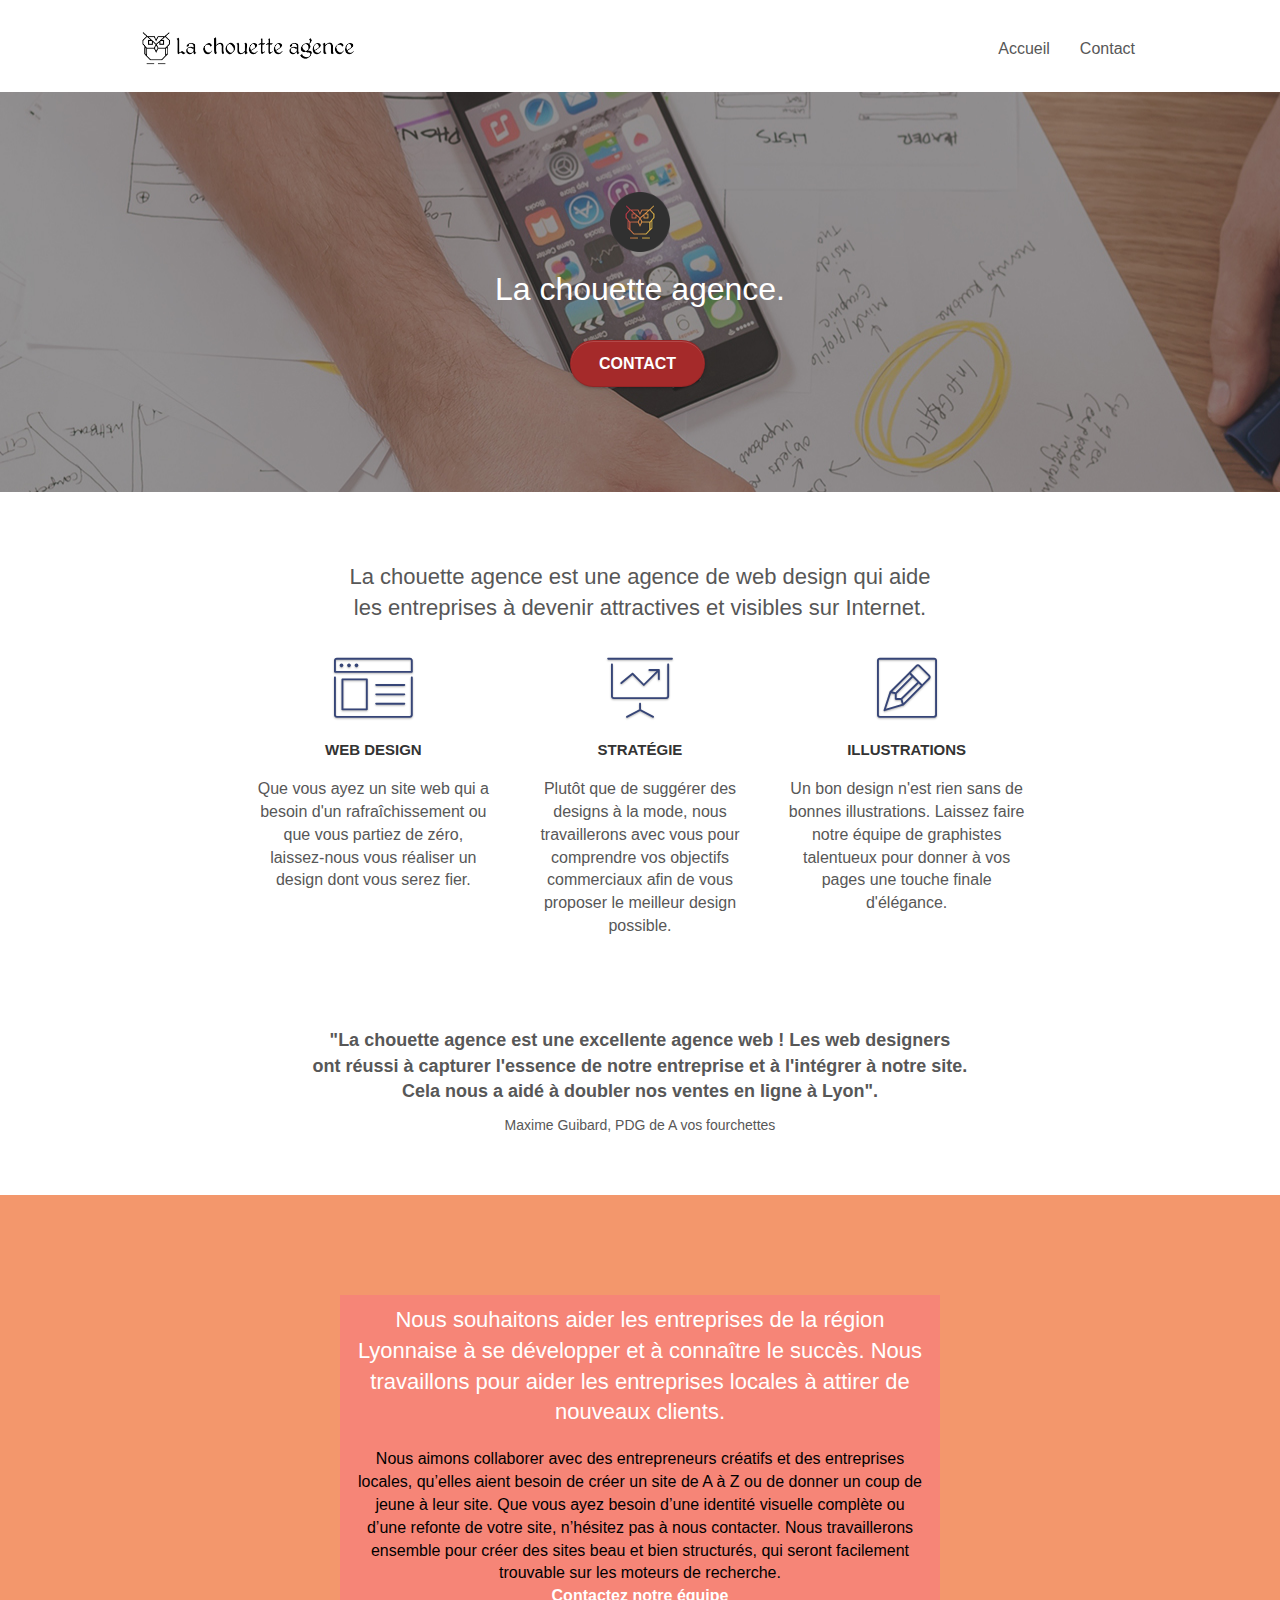
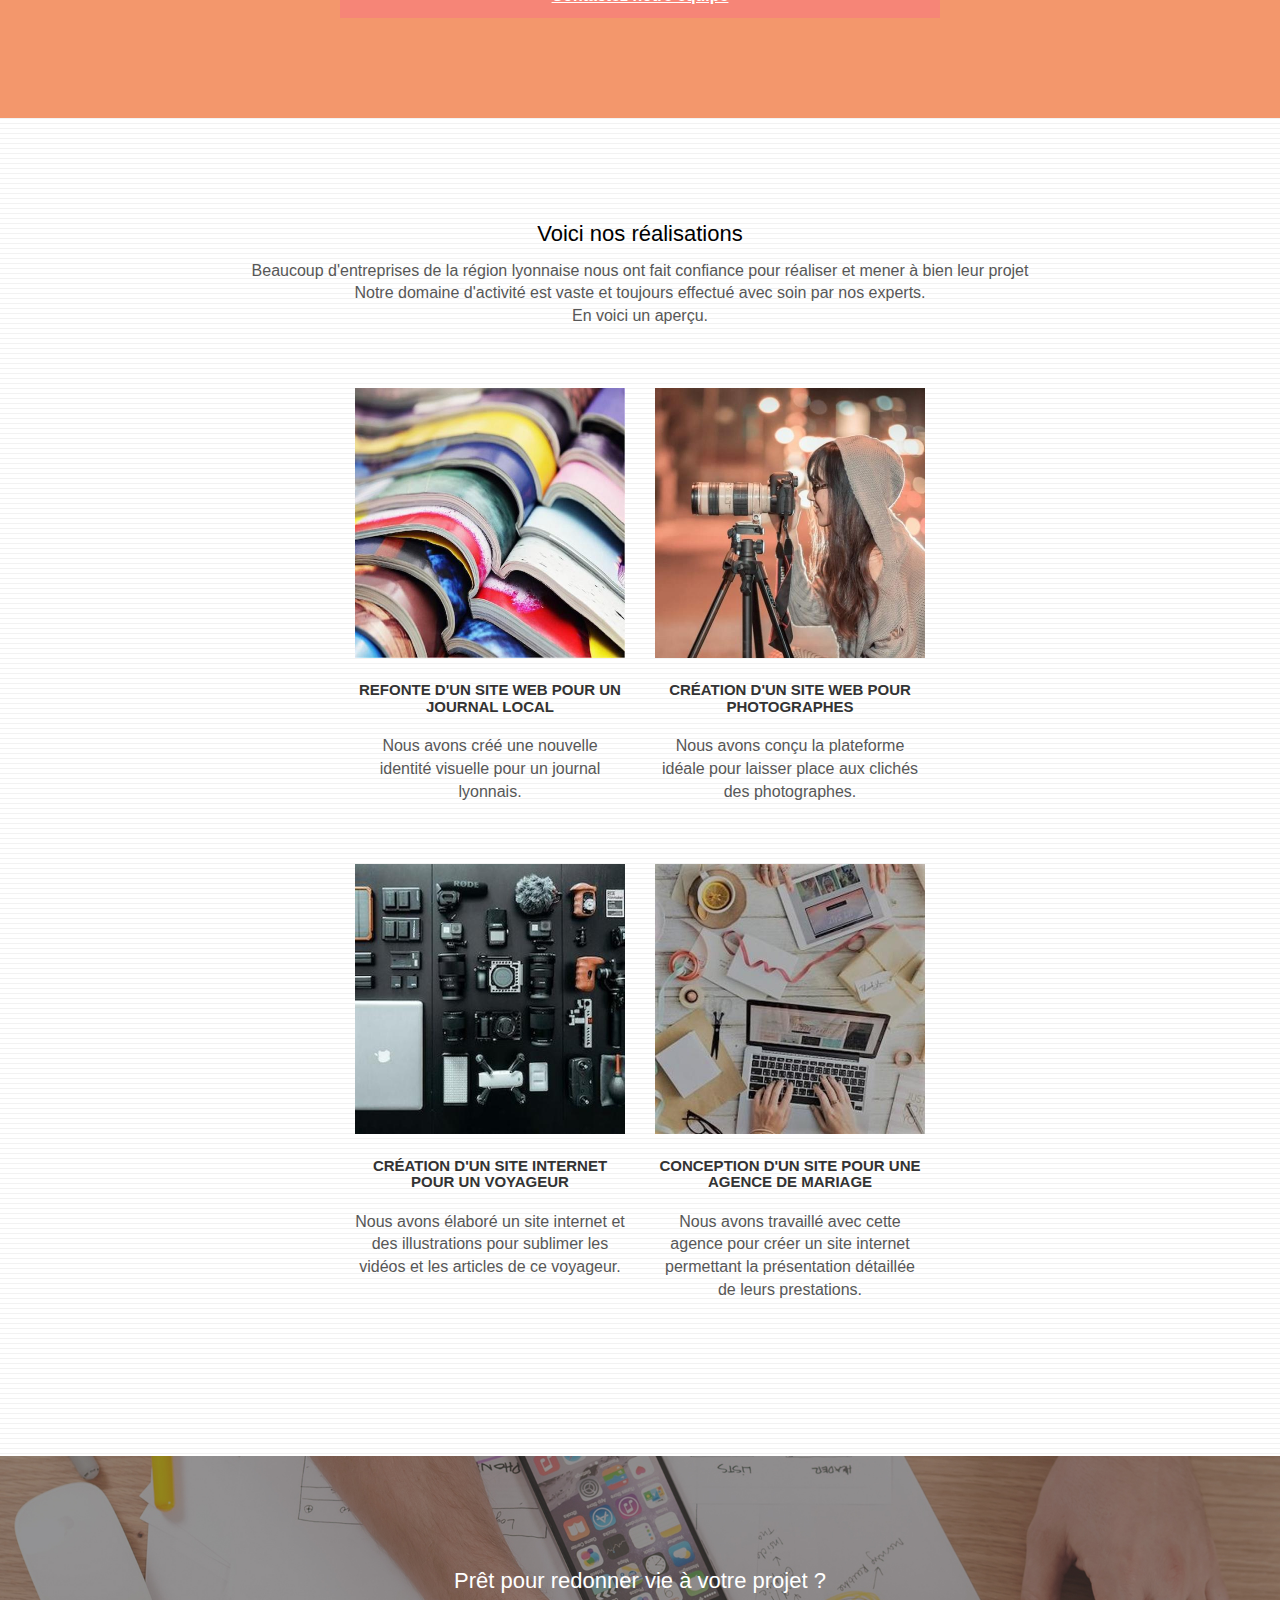
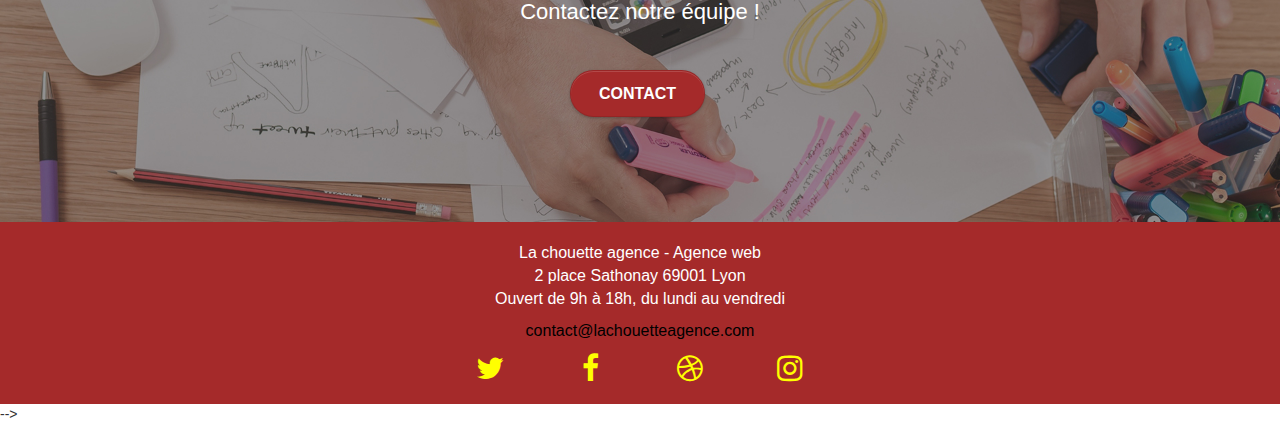
==== commit a47038e4: "maj contrastes et structure" ====
--- a/index.html
+++ b/index.html
@@ -5,20 +5,14 @@
     <meta name="description" content="La chouette est une agence de site web sur mesure, située à Lyon">
     <meta name="viewport" content="width=device-width, initial-scale=1.0, viewport-fit=cover">
     <link rel="shortcut icon" type="image/png" href="favicon.jpg">
-    
 	<link rel="stylesheet" type="text/css" href="./css/bootstrap.css">
 	<link rel="stylesheet" type="text/css" href="style.css">
 	<link rel="stylesheet" type="text/css" href="./css/font-awesome.css">
 	<link rel="stylesheet" type="text/css" href="./css/et-line.css">
 
     <title>Agence web la chouette pour votre création de site internet personnalisé</title>
-
-    
-<!-- Analytics -->
- 
-<!-- Analytics END -->
-    
 </head>
+
 <body>
 <!-- Principal conteneur -->
 <div class="page-container">
@@ -71,8 +65,8 @@
 	<div class="container bloc-md">
 		<div class="row">
 			<div class="col-sm-12 text-center">
-				<h2>La chouette agence est une agence web design <br>
-					qui aide les entreprises à devenir attractives et visibles sur Internet.
+				<h2>La chouette agence est une agence de web design qui aide<br>
+					 les entreprises à devenir attractives et visibles sur Internet.
 				</h2>
 			</div>
 		</div>
@@ -113,9 +107,8 @@
 		</div>
 		<div class="row voffset-lg voffset">
 			<div class="col-xs-12 col-md-8 col-md-offset-2 text-center">
-				<p class="avis">"La chouette agence est une excellente agence web !<br>
-				    Les web designers ont réussi à capturer l'essence<br>
-					de notre entreprise et à l'intégrer à notre site.<br>
+				<p class="avis">"La chouette agence est une excellente agence web ! Les web designers <br>
+				     ont réussi à capturer l'essence de notre entreprise et à l'intégrer à notre site.<br>
 					Cela nous a aidé à doubler nos ventes en ligne à Lyon".
 				</p>
 				<p class="avis--source">Maxime Guibard, PDG de A vos fourchettes</p>
@@ -128,13 +121,17 @@
 <!-- bloc-3-what-i-do -->
   <section class="bloc tc-white bgc-atomic-tangerine bg-presentation d-bloc bloc-bg-texture texture-paper b-parallax" id="bloc-3-what-i-do">
 	<div class="container bloc-lg">
-		<div class="row tight-width-whitespace black-background">
+		<div class="row tight-width-whitespace bgc-light-brown">
 			<div class="col-sm-12">
-				<h2 class="mg-md text-center black">
-					Nous souhaitons aider les entreprises de la région Lyonnaise à se développer et à connaître le succès. Nous travaillons pour aider les entreprises locales à attirer de nouveaux clients.
+				<h2 class="mg-md text-center white">
+					Nous souhaitons aider les entreprises de la région Lyonnaise à se développer et à connaître le succès. Nous travaillons 
+					pour aider les entreprises locales à attirer de nouveaux clients.
 				</h2>
-				<p class="text-center white">
-					Nous aimons collaborer avec des entrepreneurs créatifs et des entreprises locales, qu’elles aient besoin de créer un site de A à Z ou de donner un coup de jeune à leur site. Que vous ayez besoin d’une identité visuelle complète ou d’une refonte de votre site, n’hésitez pas à nous contacter. Nous travaillerons ensemble pour créer des sites beau et bien structurés, qui seront facilement trouvable sur les moteurs de recherche.
+				<p class="text-center black">
+					Nous aimons collaborer avec des entrepreneurs créatifs et des entreprises locales, qu’elles aient besoin de créer un site
+					 de A à Z ou de donner un coup de jeune à leur site. Que vous ayez besoin d’une identité visuelle complète ou d’une refonte 
+					 de votre site, n’hésitez pas à nous contacter. Nous travaillerons ensemble pour créer des sites beau et bien structurés, qui 
+					 seront facilement trouvable sur les moteurs de recherche.<br/>
 					<a class="ltc-white bold-link" href="contact.html">Contactez notre équipe</a>
 				</p>
 			</div>
@@ -148,8 +145,10 @@
 	<div class="container bloc-lg">
 		<div class="row">
 			<div class="col-sm-12 text-center">
-				<p>Nous travaillons avec beaucoup de clients,<br>
-				   voici nos réalisations.
+				<p class="achievement">Voici nos réalisations</p>
+				<p>Beaucoup d'entreprises de la région lyonnaise nous ont fait confiance pour réaliser et mener à bien leur projet <br>
+				   Notre domaine d'activité est vaste et toujours effectué avec soin par nos experts.<br/>
+				   En voici un aperçu.
 				</p>
 			</div>
 		</div>
@@ -218,7 +217,12 @@
 		<div class="row">
 			<div class="col-sm-12">
 				<p class="text-center white">
-					La chouette agence - Agence web basée à Lyon.
+					La chouette agence - Agence web<br/>
+					2 place Sathonay 69001 Lyon<br/>
+					Ouvert de 9h à 18h, du lundi au vendredi<br/>
+				</p>
+				<p class="text-center black">
+					contact@lachouetteagence.com
 				</p>
 				<div class="row row-no-gutters social">
 					<div class="col-sm-3">
--- a/style.css
+++ b/style.css
@@ -677,7 +677,7 @@
 }
 
 p {
-    font-size: 12px;
+    font-size: 16px;
 }
 
 .avis{
@@ -685,7 +685,12 @@
     font-weight: bold;
 }
 .avis--source{
-    font-size: 12px;
+    font-size: 14px;
+}
+
+.achievement{
+    color: #000000!important;
+    font-size: 22px;
 }
 .tight-width-whitespace {
     max-width: 600px;
@@ -693,7 +698,7 @@
 }
 
 .h1 {
-    font-size: 20px;
+    font-size: 24px;
     font-family: "Open Sans";
 }
 
@@ -746,6 +751,9 @@
     color: #FFFFFF!important;
 }
 
+.black {
+    color: #000000!important; 
+}
 .portfolio-thumb {
     margin-bottom: 24px;
 }
@@ -833,6 +841,12 @@
 }
 .bgc-brown{
     background-color: brown !important;
+}
+.bgc-light-brown{
+    background-color: rgba(248, 124, 124, 0.658);
+}
+.col-sm-3 .text-center .icon-md{
+    color: yellow;
 }
 
 @media (max-width: 1024px) {
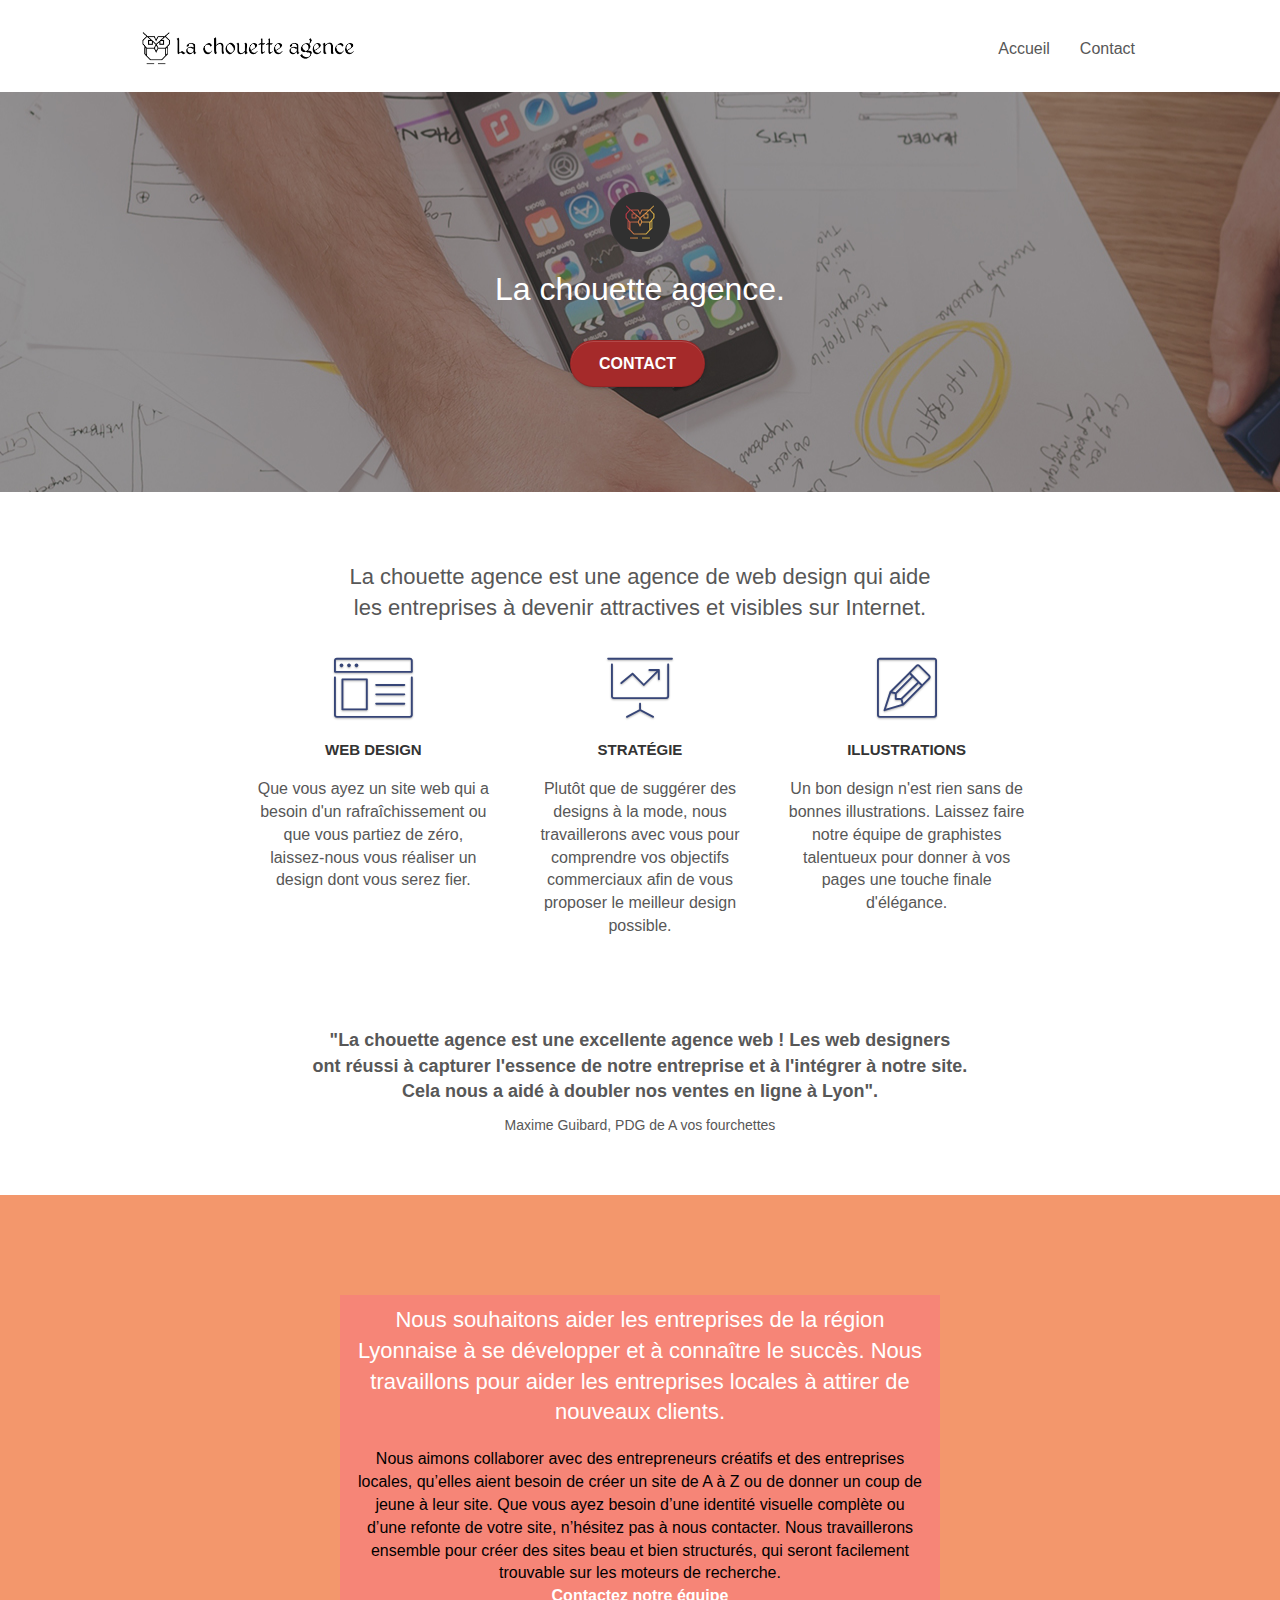
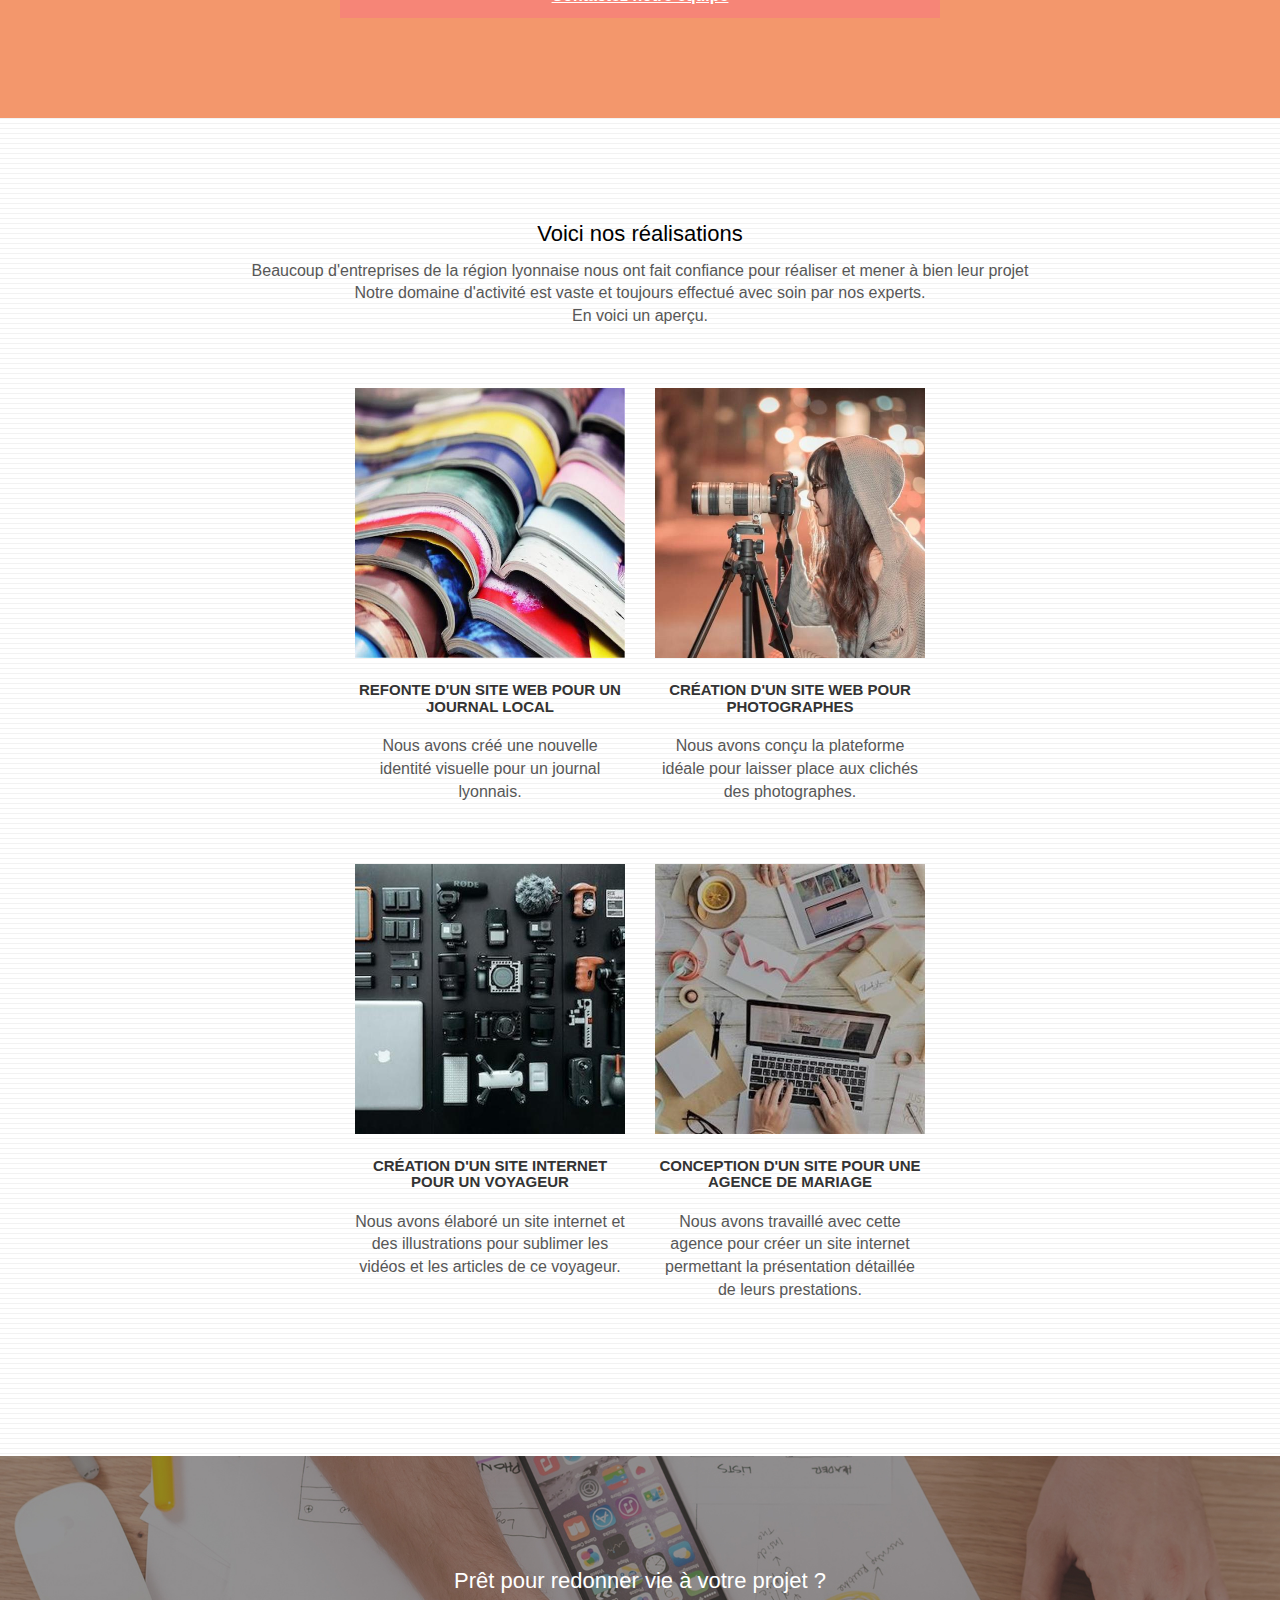
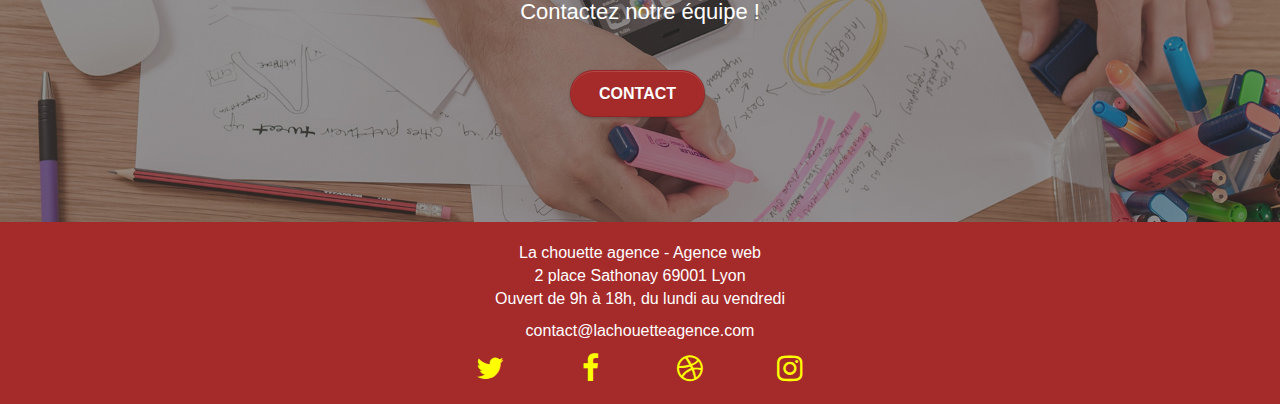
==== commit 2cc3e6d2: "maj file title et contraste" ====
--- a/index.html
+++ b/index.html
@@ -33,7 +33,7 @@
 						<a href="index.html">Accueil</a>
 					</li>
 					<li>
-						<a href="contact.html">Contact</a>
+						<a href="projets.html">Contact</a>
 					</li>
 				</ul>
 			</div>
@@ -52,7 +52,7 @@
 					La chouette agence.
 				</h1>
 				<div class="text-center">
-					<a href="contact.html" class="btn btn-lg btn-clean btn-rd cta-hero btn-atomic-tangerine bgc-brown" id="cta-hero">Contact</a>
+					<a href="projets.html" class="btn btn-lg btn-clean btn-rd cta-hero btn-atomic-tangerine bgc-brown" id="cta-hero">Contact</a>
 				</div>
 			</div>
 		</div>
@@ -79,7 +79,8 @@
 					Web design
 				</h3>
 				<p class="text-center">
-					Que vous ayez un site web qui a besoin d'un rafraîchissement ou que vous partiez de zéro, laissez-nous vous réaliser un design dont vous serez fier.
+					Que vous ayez un site web qui a besoin d'un rafraîchissement ou que vous partiez de zéro, laissez-nous vous réaliser un 
+					design dont vous serez fier.
 				</p>
 			</div>
 			<div class="col-sm-4">
@@ -90,7 +91,8 @@
 					 Stratégie
 				</h3>
 				<p class="text-center">
-					Plutôt que de suggérer des designs à la mode, nous travaillerons avec vous pour comprendre vos objectifs commerciaux afin de vous proposer le meilleur design possible.
+					Plutôt que de suggérer des designs à la mode, nous travaillerons avec vous pour comprendre vos objectifs commerciaux 
+					afin de vous proposer le meilleur design possible.
 				</p>
 			</div>
 			<div class="col-sm-4">
@@ -101,7 +103,8 @@
 					Illustrations
 				</h3>
 				<p class="text-center">
-					Un bon design n'est rien sans de bonnes illustrations. Laissez faire notre équipe de graphistes talentueux pour donner à vos pages une touche finale d'élégance.
+					Un bon design n'est rien sans de bonnes illustrations. Laissez faire notre équipe de graphistes talentueux pour donner 
+					à vos pages une touche finale d'élégance.
 				</p>
 			</div>
 		</div>
@@ -154,7 +157,9 @@
 		</div>
 		<div class="row tight-width-whitespace portfolio-row">
 			<div class="col-sm-6">
-				<a href="#" data-lightbox="img/1.jpg" data-gallery-id="gallery-1" data-caption="Refonte d'un site web pour un journal local" data-frame="snapshot-lb"><img src="img/1.jpg" alt="paris web design logo agence web meilleure agence et refonte site web journal" class="img-responsive portfolio-thumb"/></a>
+				<a href="#" data-lightbox="img/1.jpg" data-gallery-id="gallery-1" data-caption="Refonte d'un site web pour un journal local"
+				 data-frame="snapshot-lb"><img src="img/1.jpg" alt="paris web design logo agence web meilleure agence et refonte site web journal" 
+				 class="img-responsive portfolio-thumb"/></a>
 				<h3 class="mg-md text-center">
 					Refonte d'un site web pour un journal local
 				</h3>
@@ -163,7 +168,9 @@
 				</p>
 			</div>
 			<div class="col-sm-6">
-				<a href="#" data-lightbox="img/2.jpg" data-gallery-id="gallery-1" data-caption="Création d'un site web pour photographes" data-frame="snapshot-lb"><img src="img/2.jpg" class="img-responsive portfolio-thumb" alt="paris web design logo agence web meilleure agence, Création d'un site web pour photographes"/></a>
+				<a href="#" data-lightbox="img/2.jpg" data-gallery-id="gallery-1" data-caption="Création d'un site web pour photographes" 
+				data-frame="snapshot-lb"><img src="img/2.jpg" class="img-responsive portfolio-thumb" 
+				alt="paris web design logo agence web meilleure agence, Création d'un site web pour photographes"/></a>
 				<h3 class="mg-md text-center">
 					Création d'un site web pour photographes
 				</h3>
@@ -174,7 +181,9 @@
 		</div>
 		<div class="row tight-width-whitespace portfolio-row">
 			<div class="col-sm-6">
-				<a href="#" data-lightbox="img/3.jpg" data-gallery-id="gallery-1" data-caption="Création d'un site internet pour un voyageur" data-frame="snapshot-lb"><img src="img/3.jpg" class="img-responsive portfolio-thumb" alt="paris web design logo agence web meilleure agence, Création d'un site web pour voyageur"/></a>
+				<a href="#" data-lightbox="img/3.jpg" data-gallery-id="gallery-1" data-caption="Création d'un site internet pour un voyageur"
+				 data-frame="snapshot-lb"><img src="img/3.jpg" class="img-responsive portfolio-thumb" alt="paris web design logo agence web 
+				 meilleure agence, Création d'un site web pour voyageur"/></a>
 				<h3 class="mg-md text-center">
 					Création d'un site internet pour un voyageur
 				</h3>
@@ -183,7 +192,9 @@
 				</p>
 			</div>
 			<div class="col-sm-6">
-				<a href="#" data-lightbox="img/4.jpg" data-gallery-id="gallery-1" data-caption="Conception d'un site pour une agence de mariage" data-frame="snapshot-lb"><img src="img/4.jpg" class="img-responsive portfolio-thumb" alt="paris web design logo agence web meilleure agence, Création d'un site web pour agence de mariage"/></a>
+				<a href="#" data-lightbox="img/4.jpg" data-gallery-id="gallery-1" data-caption="Conception d'un site pour une agence de mariage" 
+				data-frame="snapshot-lb"><img src="img/4.jpg" class="img-responsive portfolio-thumb" alt="paris web design logo agence web meilleure agence, 
+				Création d'un site web pour agence de mariage"/></a>
 				<h3 class="mg-md text-center">
 					Conception d'un site pour une agence de mariage
 				</h3>
@@ -204,7 +215,7 @@
 				Prêt pour redonner vie à votre projet ?<br/>Contactez notre équipe !
 			</h2>
 			<div class="col-sm-12 text-center">
-				<a href="contact.html" class="btn btn-atomic-tangerine btn-clean btn-rd btn-lg cta-hero bgc-brown">Contact</a>
+				<a href="projets.html" class="btn btn-atomic-tangerine btn-clean btn-rd btn-lg cta-hero bgc-brown">Contact</a>
 			</div>
 		</div>
 	</div>
@@ -221,7 +232,7 @@
 					2 place Sathonay 69001 Lyon<br/>
 					Ouvert de 9h à 18h, du lundi au vendredi<br/>
 				</p>
-				<p class="text-center black">
+				<p class="text-center white">
 					contact@lachouetteagence.com
 				</p>
 				<div class="row row-no-gutters social">
@@ -260,7 +271,7 @@
 	<script src="./js/blocs.js" defer></script>
 	<script src="./js/jquery.touchSwipe.js" defer></script>
 	<script src="./js/gmaps.js" defer></script>
-<!--END script JS-->-->
+<!--END script JS-->
 
 </body>
 </html>
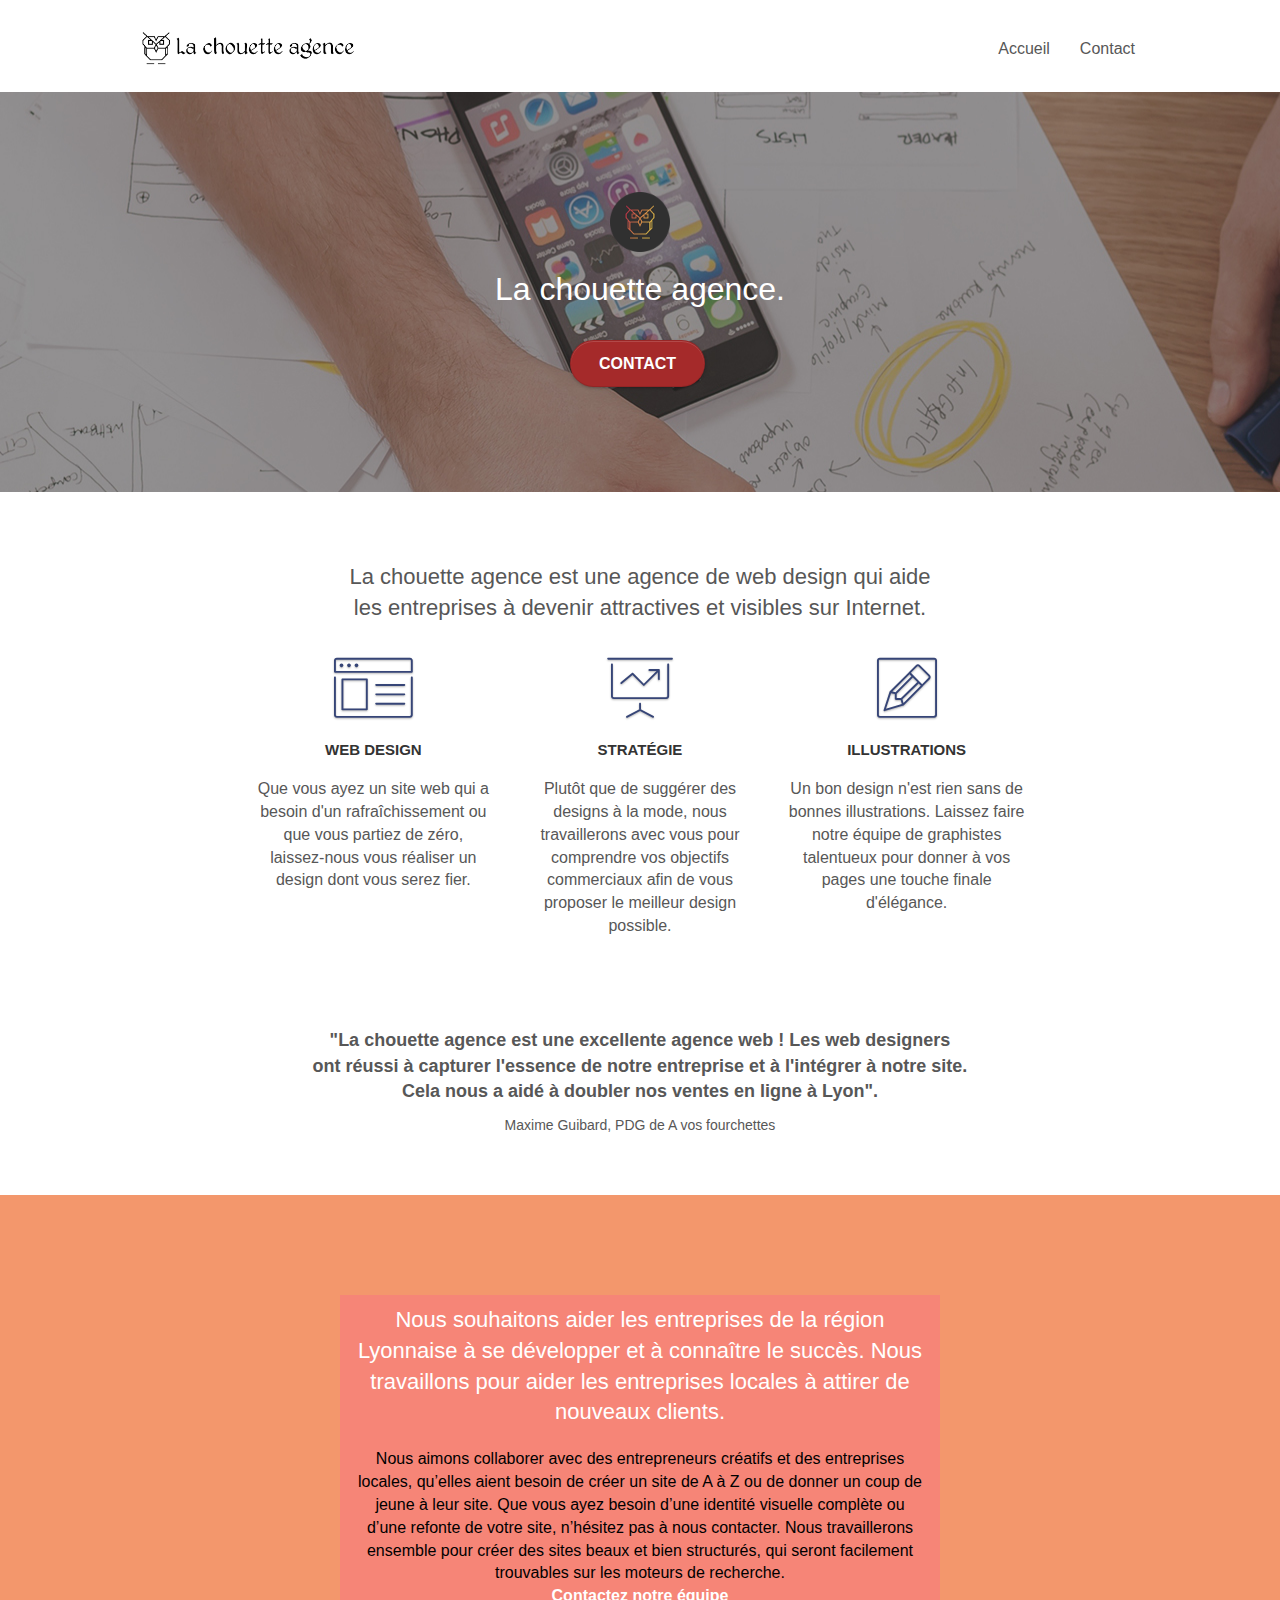
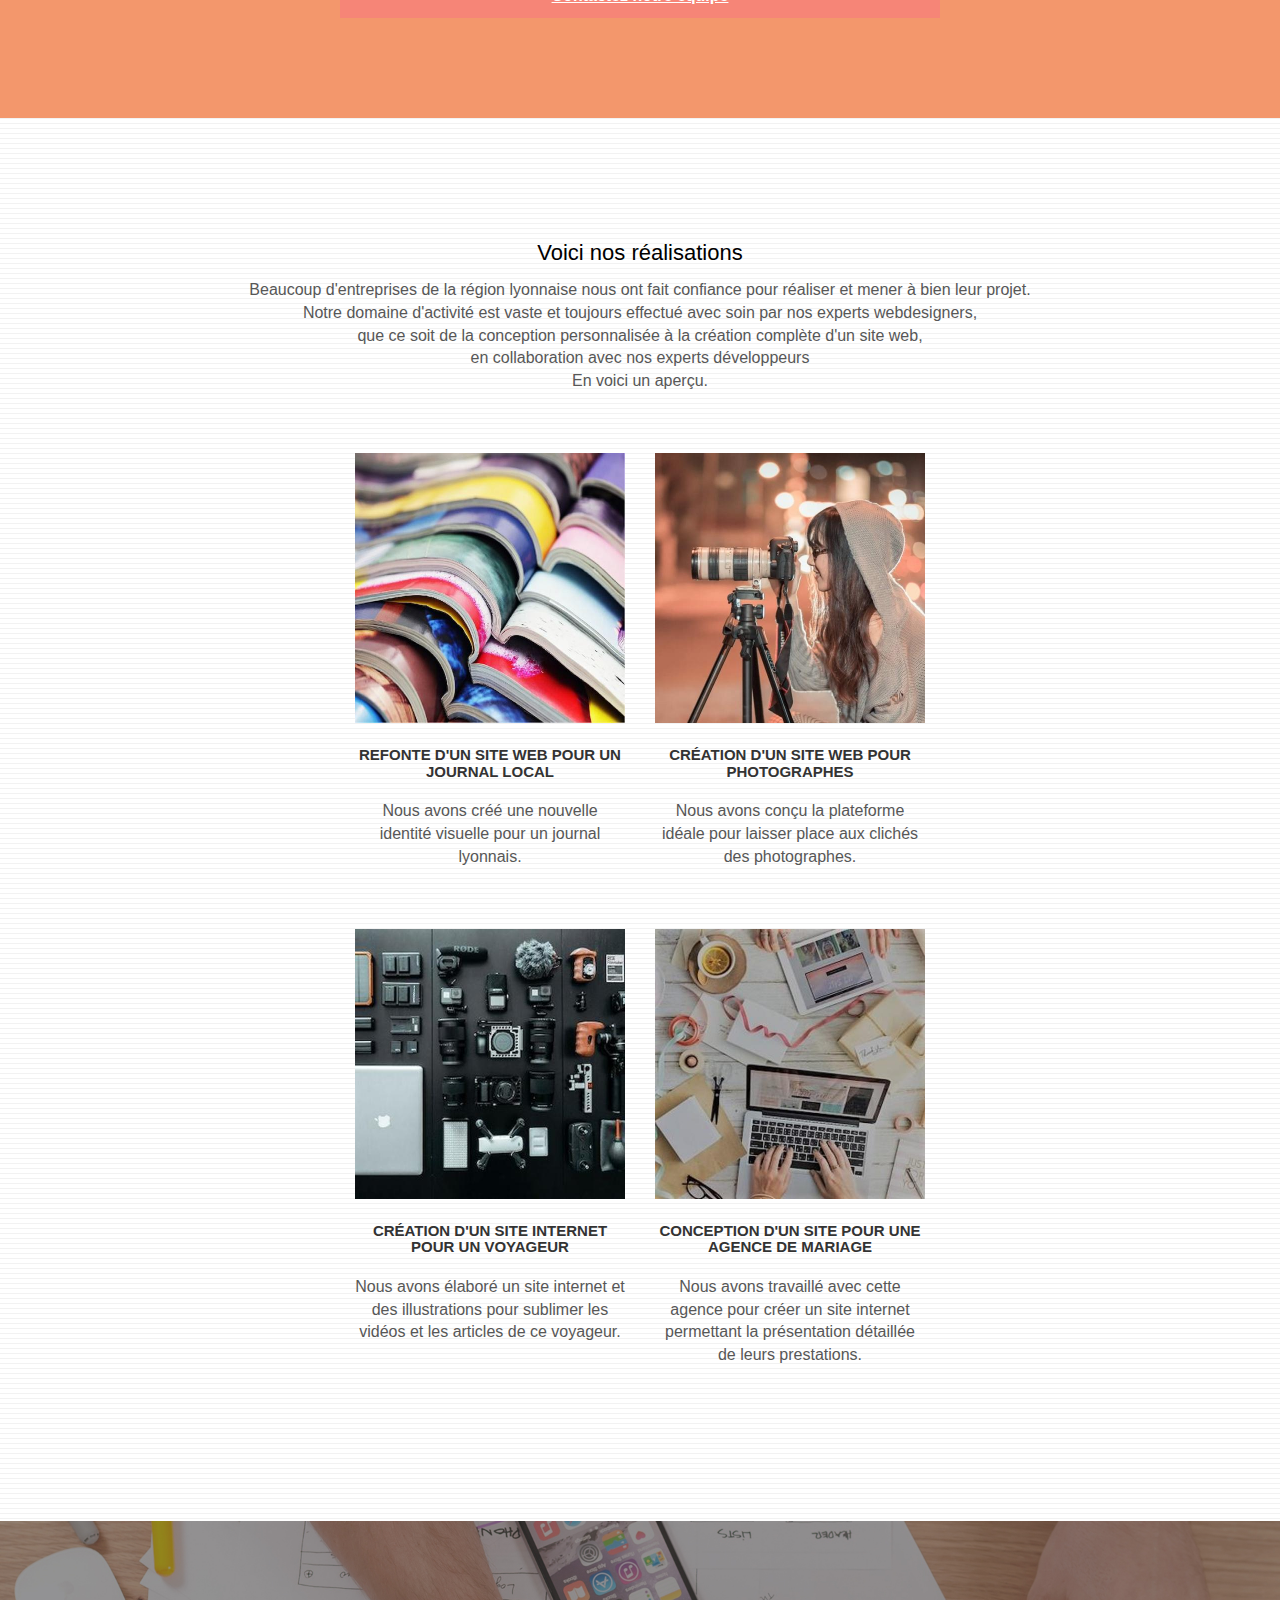
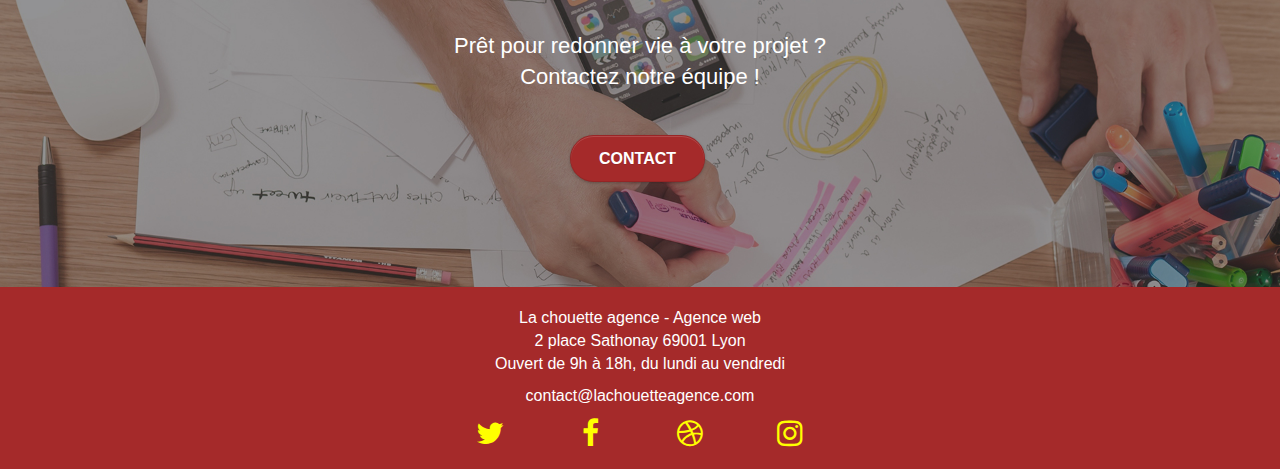
==== commit 46c6574c: "maj label et divers" ====
--- a/index.html
+++ b/index.html
@@ -2,15 +2,18 @@
 <html lang="fr">
 <head>
     <meta charset="utf-8">
-    <meta name="description" content="La chouette est une agence de site web sur mesure, située à Lyon">
-    <meta name="viewport" content="width=device-width, initial-scale=1.0, viewport-fit=cover">
+	<meta name="viewport" content="width=device-width, initial-scale=1.0, viewport-fit=cover">
+
+	<title>Accueil - La chouette agence, basée à Lyon - Experte en web design</title>
+	<meta name=" keywords" content="la chouette agence, design, site web, Lyon, Auvergne-Rhône-Alpes">
+    <meta name="description" content="La chouette agence est une entreprise de web design, située à Lyon,
+	qui vous apporte une conception personnalisée dans la création de votre site web">
+    
     <link rel="shortcut icon" type="image/png" href="favicon.jpg">
 	<link rel="stylesheet" type="text/css" href="./css/bootstrap.css">
 	<link rel="stylesheet" type="text/css" href="style.css">
 	<link rel="stylesheet" type="text/css" href="./css/font-awesome.css">
-	<link rel="stylesheet" type="text/css" href="./css/et-line.css">
-
-    <title>Agence web la chouette pour votre création de site internet personnalisé</title>
+	<link rel="stylesheet" type="text/css" href="./css/et-line.css"> 
 </head>
 
 <body>
@@ -133,9 +136,9 @@
 				<p class="text-center black">
 					Nous aimons collaborer avec des entrepreneurs créatifs et des entreprises locales, qu’elles aient besoin de créer un site
 					 de A à Z ou de donner un coup de jeune à leur site. Que vous ayez besoin d’une identité visuelle complète ou d’une refonte 
-					 de votre site, n’hésitez pas à nous contacter. Nous travaillerons ensemble pour créer des sites beau et bien structurés, qui 
-					 seront facilement trouvable sur les moteurs de recherche.<br/>
-					<a class="ltc-white bold-link" href="contact.html">Contactez notre équipe</a>
+					 de votre site, n’hésitez pas à nous contacter. Nous travaillerons ensemble pour créer des sites beaux et bien structurés, qui 
+					 seront facilement trouvables sur les moteurs de recherche.<br/>
+					<a class="ltc-white bold-link" href="projets.html">Contactez notre équipe</a>
 				</p>
 			</div>
 		</div>
@@ -148,9 +151,11 @@
 	<div class="container bloc-lg">
 		<div class="row">
 			<div class="col-sm-12 text-center">
-				<p class="achievement">Voici nos réalisations</p>
-				<p>Beaucoup d'entreprises de la région lyonnaise nous ont fait confiance pour réaliser et mener à bien leur projet <br>
-				   Notre domaine d'activité est vaste et toujours effectué avec soin par nos experts.<br/>
+				<h2 class="achievement">Voici nos réalisations</h2>
+				<p>Beaucoup d'entreprises de la région lyonnaise nous ont fait confiance pour réaliser et mener à bien leur projet.<br>
+				   Notre domaine d'activité est vaste et toujours effectué avec soin par nos experts webdesigners,<br/>
+				   que ce soit de la conception personnalisée à la création complète d'un site web,<br/>
+				   en collaboration avec nos experts développeurs<br/>
 				   En voici un aperçu.
 				</p>
 			</div>
@@ -158,7 +163,7 @@
 		<div class="row tight-width-whitespace portfolio-row">
 			<div class="col-sm-6">
 				<a href="#" data-lightbox="img/1.jpg" data-gallery-id="gallery-1" data-caption="Refonte d'un site web pour un journal local"
-				 data-frame="snapshot-lb"><img src="img/1.jpg" alt="paris web design logo agence web meilleure agence et refonte site web journal" 
+				 data-frame="snapshot-lb"><img src="img/1.jpg" alt="Plusieurs livres mis les uns sur les autres" 
 				 class="img-responsive portfolio-thumb"/></a>
 				<h3 class="mg-md text-center">
 					Refonte d'un site web pour un journal local
@@ -170,7 +175,7 @@
 			<div class="col-sm-6">
 				<a href="#" data-lightbox="img/2.jpg" data-gallery-id="gallery-1" data-caption="Création d'un site web pour photographes" 
 				data-frame="snapshot-lb"><img src="img/2.jpg" class="img-responsive portfolio-thumb" 
-				alt="paris web design logo agence web meilleure agence, Création d'un site web pour photographes"/></a>
+				alt="Femme de profil, prenant une photo"/></a>
 				<h3 class="mg-md text-center">
 					Création d'un site web pour photographes
 				</h3>
@@ -182,8 +187,7 @@
 		<div class="row tight-width-whitespace portfolio-row">
 			<div class="col-sm-6">
 				<a href="#" data-lightbox="img/3.jpg" data-gallery-id="gallery-1" data-caption="Création d'un site internet pour un voyageur"
-				 data-frame="snapshot-lb"><img src="img/3.jpg" class="img-responsive portfolio-thumb" alt="paris web design logo agence web 
-				 meilleure agence, Création d'un site web pour voyageur"/></a>
+				 data-frame="snapshot-lb"><img src="img/3.jpg" class="img-responsive portfolio-thumb" alt="Materiel informatique et de photographie"/></a>
 				<h3 class="mg-md text-center">
 					Création d'un site internet pour un voyageur
 				</h3>
@@ -193,8 +197,8 @@
 			</div>
 			<div class="col-sm-6">
 				<a href="#" data-lightbox="img/4.jpg" data-gallery-id="gallery-1" data-caption="Conception d'un site pour une agence de mariage" 
-				data-frame="snapshot-lb"><img src="img/4.jpg" class="img-responsive portfolio-thumb" alt="paris web design logo agence web meilleure agence, 
-				Création d'un site web pour agence de mariage"/></a>
+				data-frame="snapshot-lb"><img src="img/4.jpg" class="img-responsive portfolio-thumb" alt="Vue d'accessoires et ordinateur d'une 
+				personne travaillant sur le site de mariage en ligne"/></a>
 				<h3 class="mg-md text-center">
 					Conception d'un site pour une agence de mariage
 				</h3>
@@ -238,26 +242,31 @@
 				<div class="row row-no-gutters social">
 					<div class="col-sm-3">
 						<div class="text-center">
-							<a class="social" href="#"><span class="fa fa-twitter icon-md"></span></a>
-						</div>
-					</div>
-					<div class="col-sm-3">
-						<div class="text-center">
-							<a class="social" href="#"><span class="fa fa-facebook icon-md"></span></a>
-						</div>
-					</div>
-					<div class="col-sm-3">
-						<div class="text-center">
-							<a class="social" href="#"><span class="fa fa-dribbble icon-md"></span></a>
-						</div>
-					</div>
-					<div class="col-sm-3">
-						<div class="text-center">
-							<a class="social" href="#"><span class="fa fa-instagram icon-md"></span></a>
-						</div>
-					</div>
-				</div>
-			</div>
+							<a class="social" href="html.fr" aria-label="aller à notre page twitter">
+							<span class="fa fa-twitter icon-md"></span></a>
+						</div>
+					</div>
+					<div class="col-sm-3">
+						<div class="text-center">
+							<a class="social" href="html.fr" aria-label="aller à notre page facebook">
+							<span class="fa fa-facebook icon-md"></span></a>
+						</div>
+					</div>
+					<div class="col-sm-3">
+						<div class="text-center">
+							<a class="social" href="html.fr" aria-label="aller à notre site web">
+							<span class="fa fa-dribbble icon-md"></span></a>
+						</div>
+					</div>
+					<div class="col-sm-3">
+						<div class="text-center">
+							<a class="social" href="html.fr" aria-label="aller à notre page instagram">
+							<span class="fa fa-instagram icon-md"></span></a>
+						</div>
+					</div>
+				</div>
+			</div>
+		</div>
 	</div>
 </footer>
 <!-- Footer - bloc-8 END -->
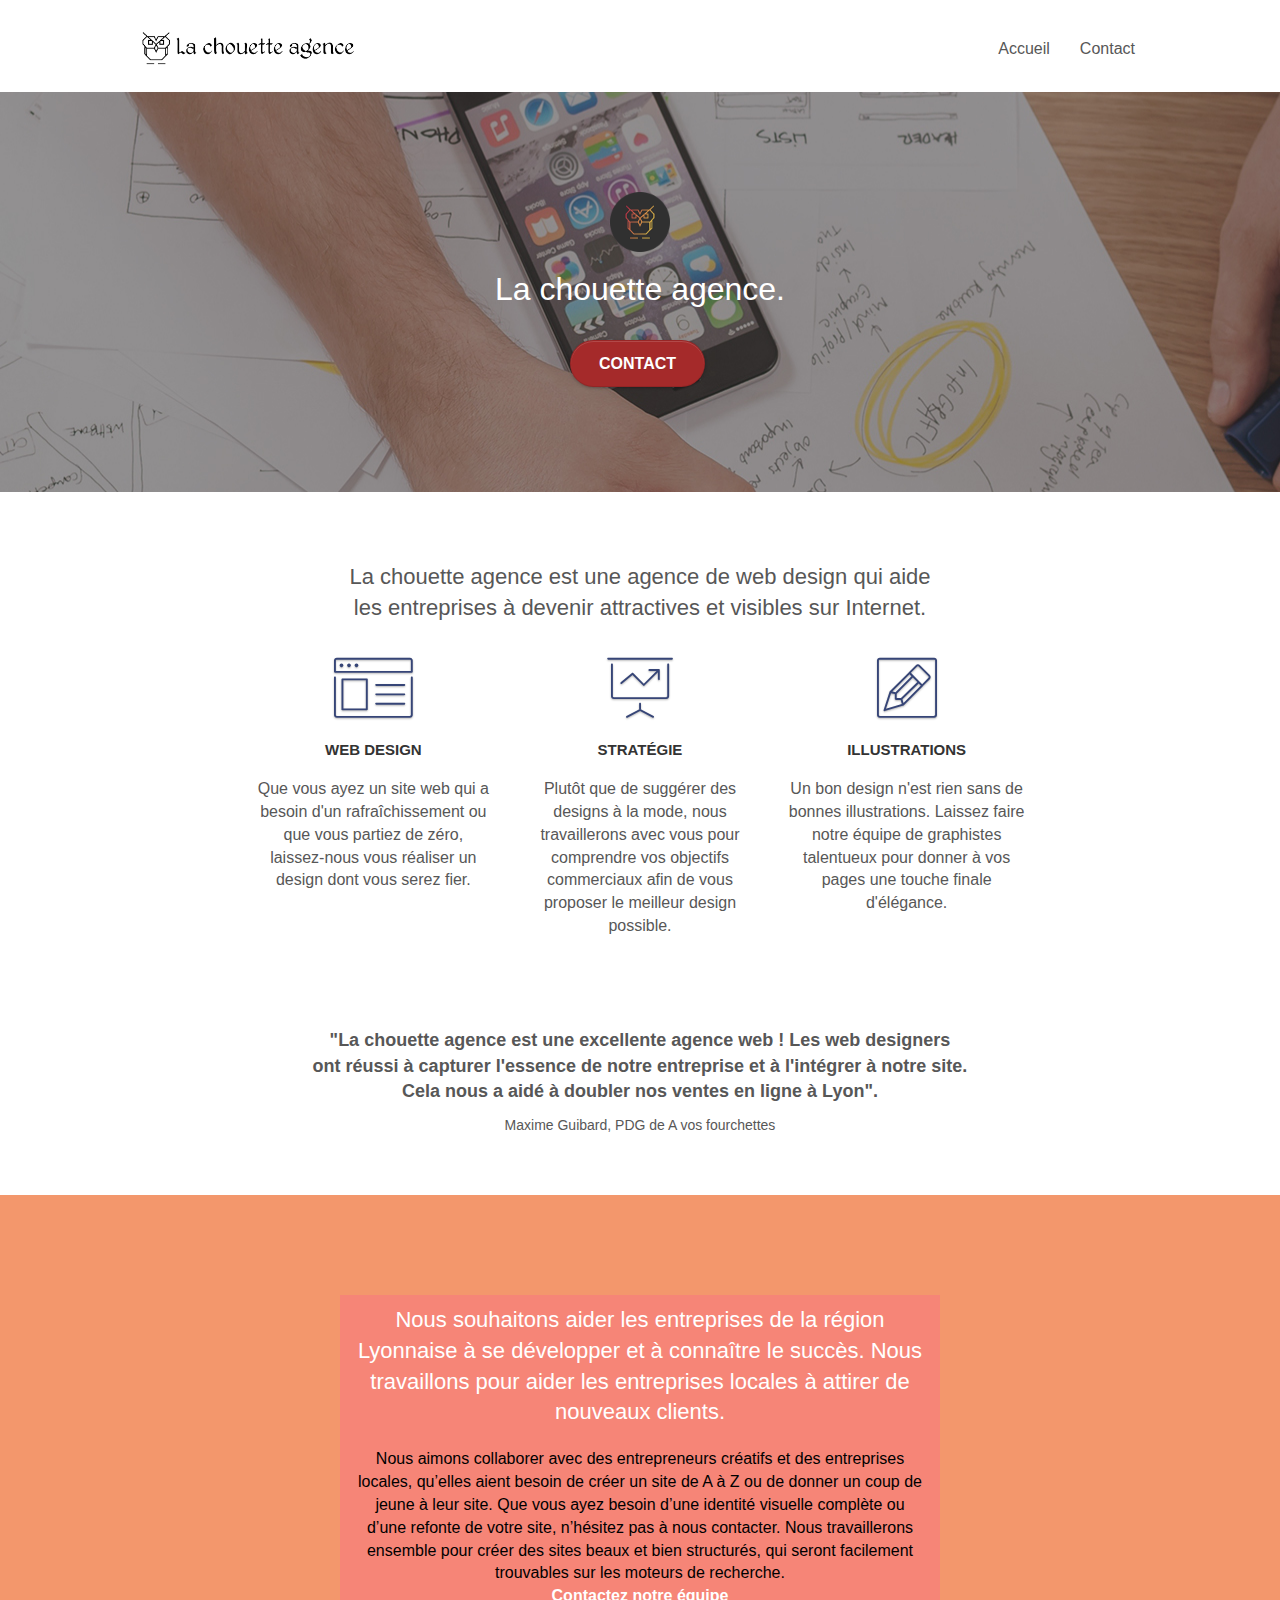
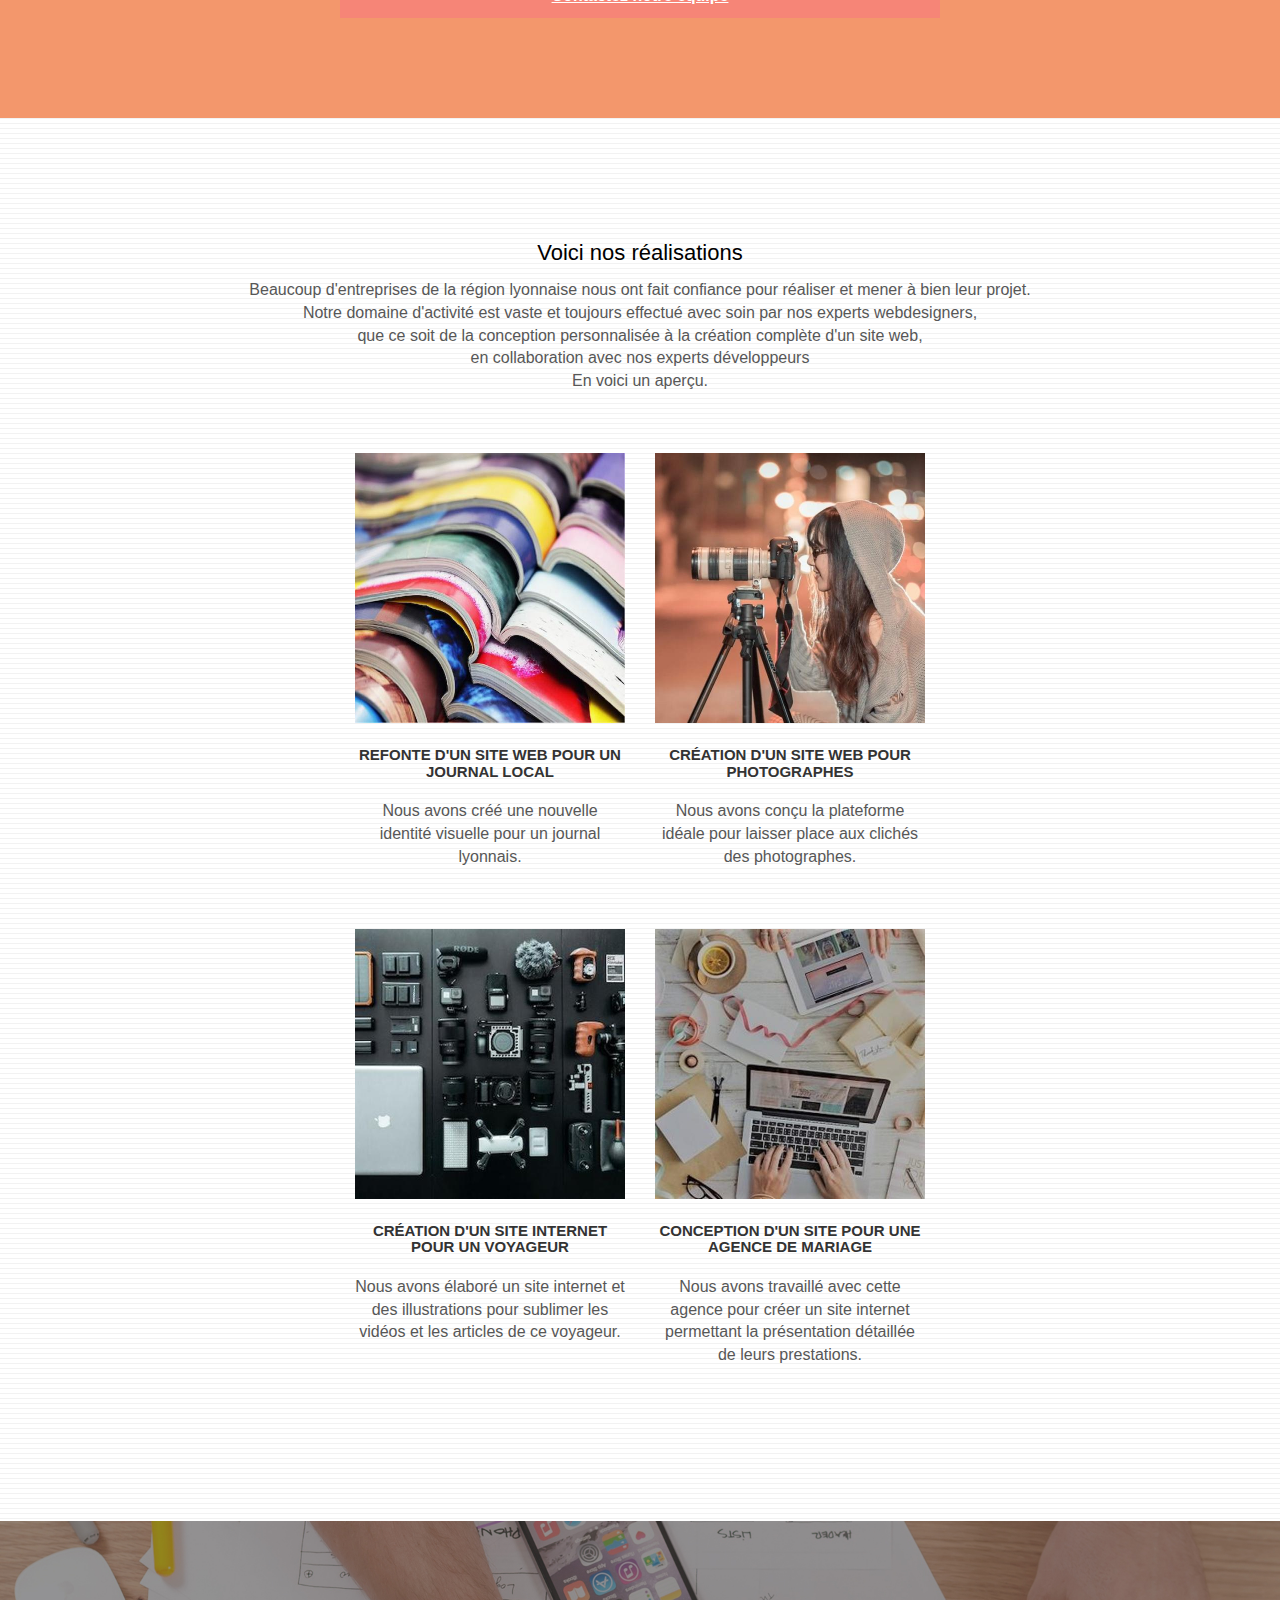
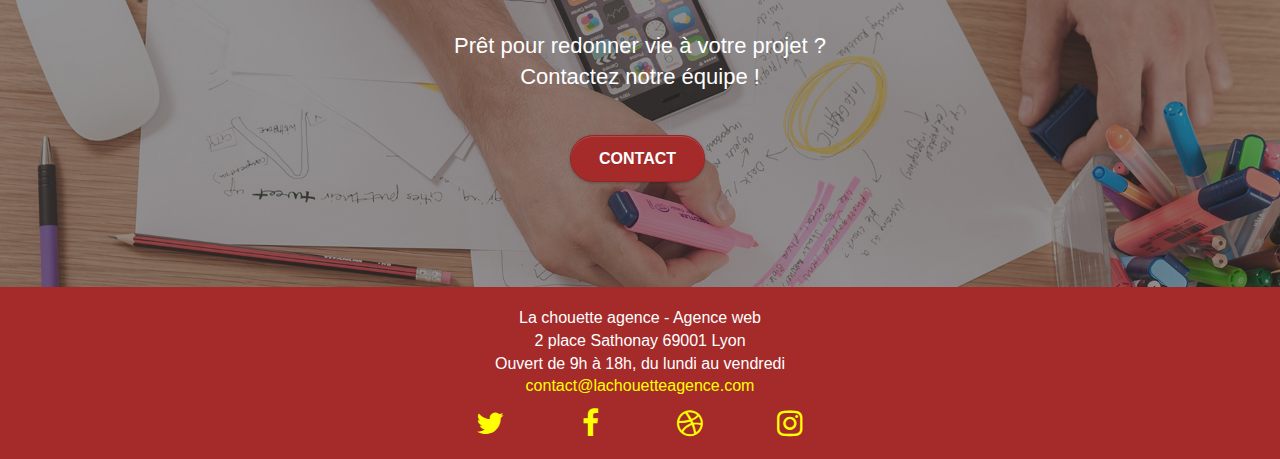
==== commit 37ef1545: "Modif  et mail cliquable" ====
--- a/index.html
+++ b/index.html
@@ -25,9 +25,10 @@
 	<div class="container bloc-sm">
 		<nav class="navbar row">
 			<div class="navbar-header">
-				<a class="navbar-brand" href="index.html"><img src="img/la-chouette-agence.png" alt="web design logo agence Lyon" height="40"></a>
+				<a class="navbar-brand" href="index.html"><img src="img/la-chouette-agence.png" alt="Logo web design de la chouette agence de Lyon" height="40"></a>
 				<button id="nav-toggle" type="button" class="ui-navbar-toggle navbar-toggle" data-toggle="collapse" data-target=".navbar-1">
-					<span class="sr-only">Toggle navigation</span><span class="icon-bar"></span><span class="icon-bar"></span><span class="icon-bar"></span>
+					<span class="sr-only">Toggle navigation</span><span class="icon-bar"></span>
+					<span class="icon-bar"></span><span class="icon-bar"></span>
 				</button>
 			</div>
 			<div class="collapse navbar-collapse navbar-1 special-dropdown-nav">
@@ -50,7 +51,7 @@
 	<div class="container bloc-lg">
 		<div class="row tight-width-whitespace">
 			<div class="col-sm-12">
-				<img src="img/logo.png" class="center-block image-resize-mode" width="60" alt="La chouette agence, création de site web à Lyon"/>
+				<img src="img/logo.png" class="center-block image-resize-mode" width="60" alt="Logo La chouette agence, web design à Lyon"/>
 				<h1 class="text-center hero-bloc-text white ">
 					La chouette agence.
 				</h1>
@@ -235,33 +236,31 @@
 					La chouette agence - Agence web<br/>
 					2 place Sathonay 69001 Lyon<br/>
 					Ouvert de 9h à 18h, du lundi au vendredi<br/>
-				</p>
-				<p class="text-center white">
-					contact@lachouetteagence.com
+				<a class="mail" href="mailto:contact@lachouetteagence.com">contact@lachouetteagence.com</a>
 				</p>
 				<div class="row row-no-gutters social">
 					<div class="col-sm-3">
 						<div class="text-center">
 							<a class="social" href="html.fr" aria-label="aller à notre page twitter">
-							<span class="fa fa-twitter icon-md"></span></a>
+							<span class="fa fa-twitter icon-md" aria-hidden="true"></span></a>
 						</div>
 					</div>
 					<div class="col-sm-3">
 						<div class="text-center">
 							<a class="social" href="html.fr" aria-label="aller à notre page facebook">
-							<span class="fa fa-facebook icon-md"></span></a>
+							<span class="fa fa-facebook icon-md" aria-hidden="true"></span></a>
 						</div>
 					</div>
 					<div class="col-sm-3">
 						<div class="text-center">
 							<a class="social" href="html.fr" aria-label="aller à notre site web">
-							<span class="fa fa-dribbble icon-md"></span></a>
+							<span class="fa fa-dribbble icon-md" aria-hidden="true"></span></a>
 						</div>
 					</div>
 					<div class="col-sm-3">
 						<div class="text-center">
 							<a class="social" href="html.fr" aria-label="aller à notre page instagram">
-							<span class="fa fa-instagram icon-md"></span></a>
+							<span class="fa fa-instagram icon-md" aria-hidden="true"></span></a>
 						</div>
 					</div>
 				</div>
--- a/style.css
+++ b/style.css
@@ -848,6 +848,13 @@
 .col-sm-3 .text-center .icon-md{
     color: yellow;
 }
+.mail{
+    color: yellow!important;
+}
+
+.mail:hover {
+    color: #FFFFFF!important;
+}
 
 @media (max-width: 1024px) {
     .bloc {
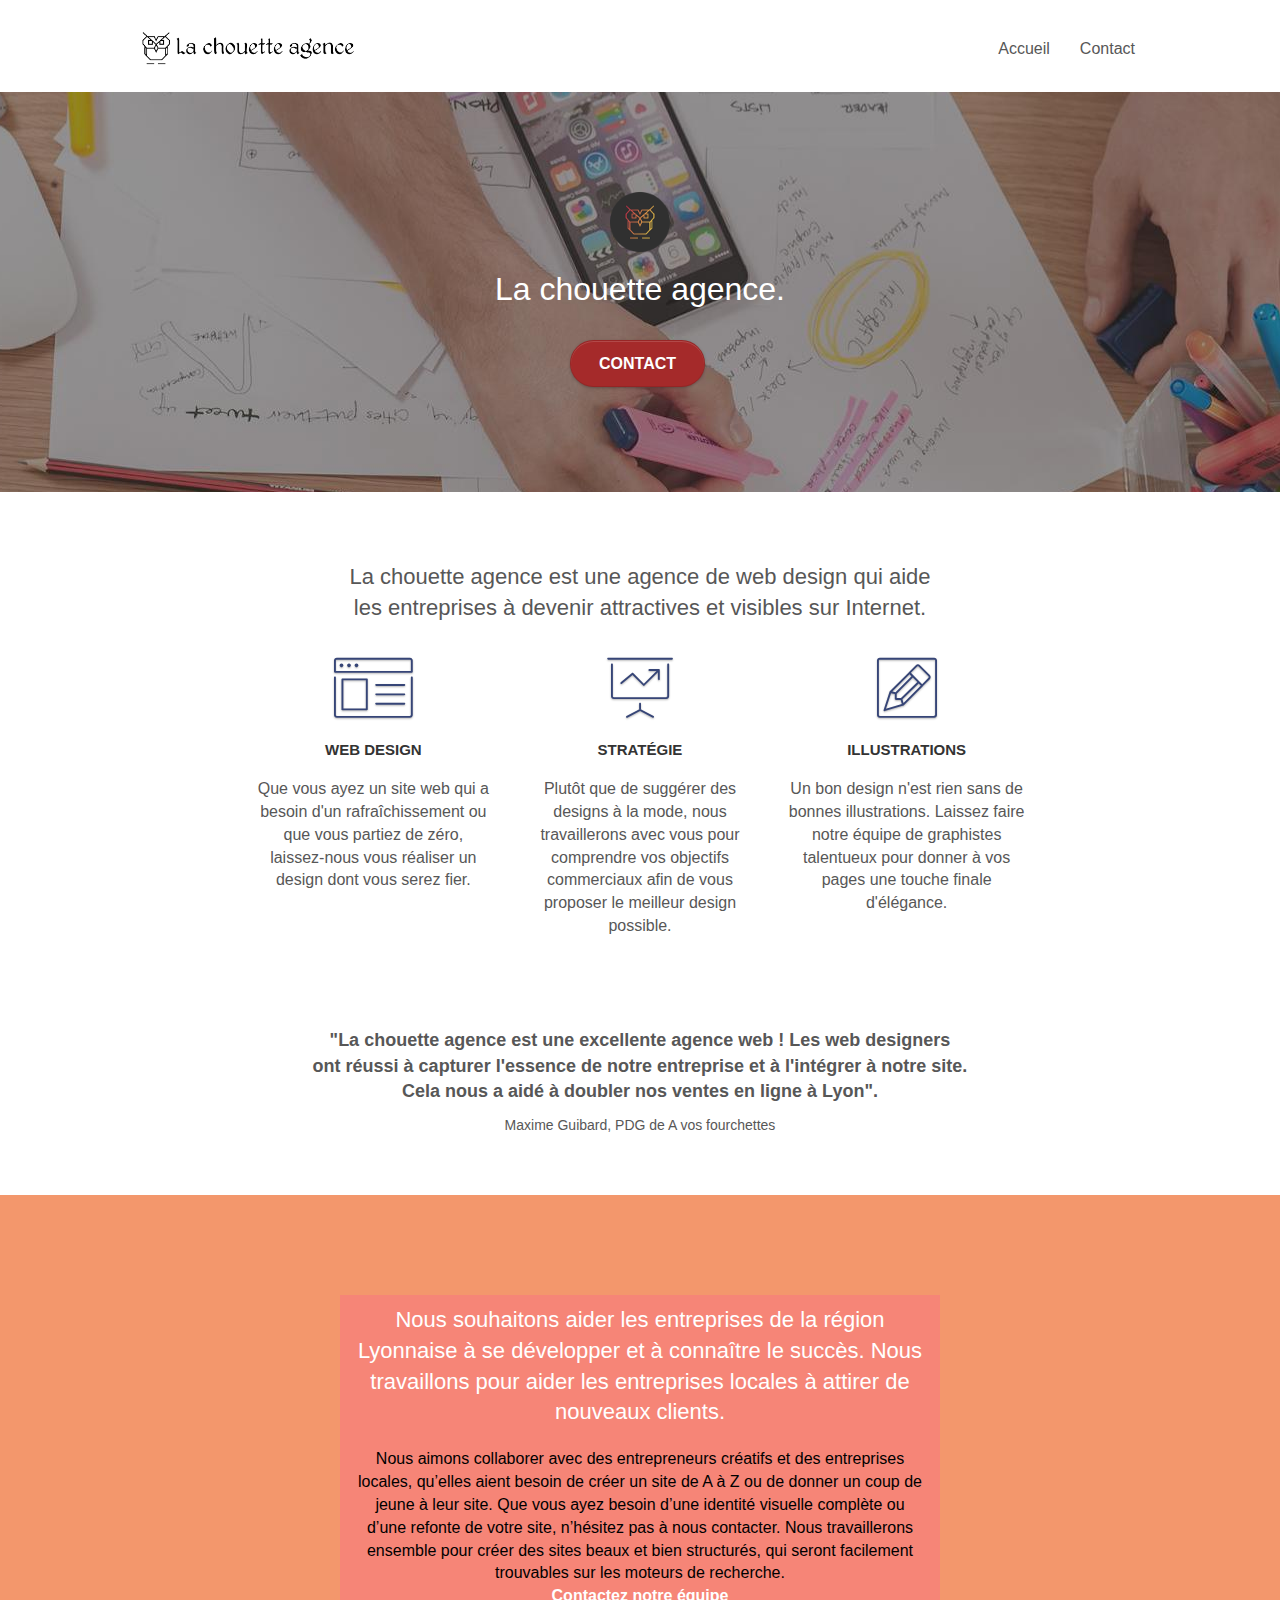
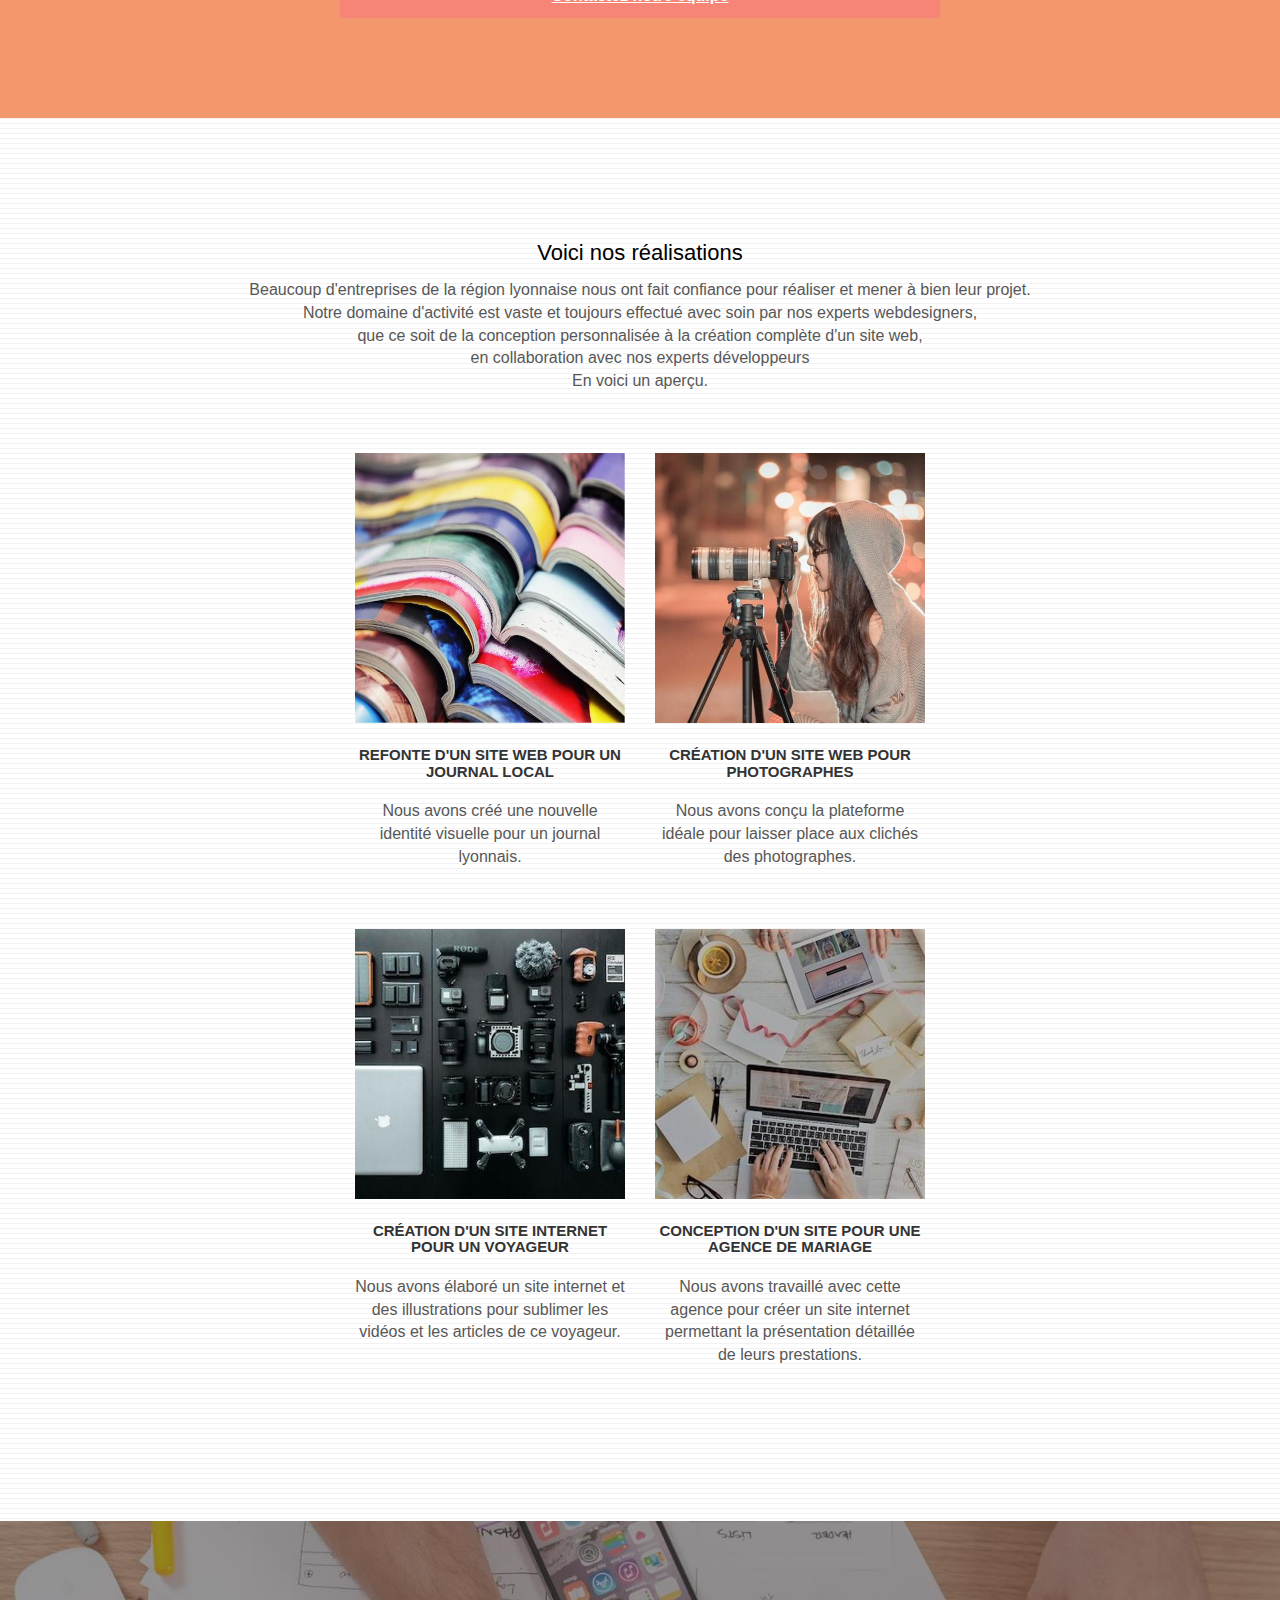
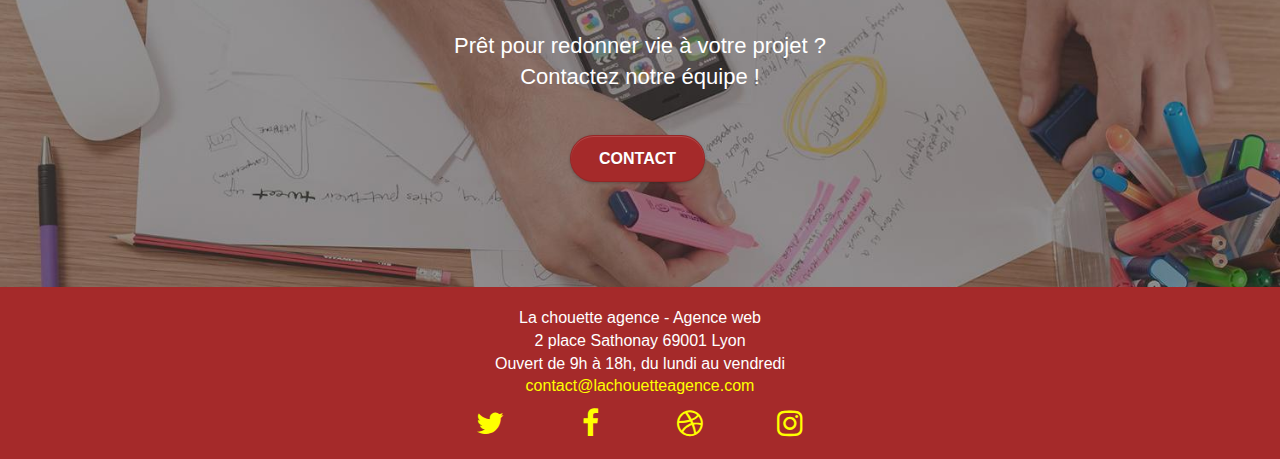
==== commit 41997190: "maj folders" ====
--- a/index.html
+++ b/index.html
@@ -5,7 +5,7 @@
 	<meta name="viewport" content="width=device-width, initial-scale=1.0, viewport-fit=cover">
 
 	<title>Accueil - La chouette agence, basée à Lyon - Experte en web design</title>
-	<meta name=" keywords" content="la chouette agence, design, site web, Lyon, Auvergne-Rhône-Alpes">
+	<meta name="keywords" content="la chouette agence, design, site web, Lyon, Auvergne-Rhône-Alpes">
     <meta name="description" content="La chouette agence est une entreprise de web design, située à Lyon,
 	qui vous apporte une conception personnalisée dans la création de votre site web">
     
@@ -241,25 +241,25 @@
 				<div class="row row-no-gutters social">
 					<div class="col-sm-3">
 						<div class="text-center">
-							<a class="social" href="html.fr" aria-label="aller à notre page twitter">
+							<a class="social" href="index.html" aria-label="aller à notre page twitter">
 							<span class="fa fa-twitter icon-md" aria-hidden="true"></span></a>
 						</div>
 					</div>
 					<div class="col-sm-3">
 						<div class="text-center">
-							<a class="social" href="html.fr" aria-label="aller à notre page facebook">
+							<a class="social" href="index.html" aria-label="aller à notre page facebook">
 							<span class="fa fa-facebook icon-md" aria-hidden="true"></span></a>
 						</div>
 					</div>
 					<div class="col-sm-3">
 						<div class="text-center">
-							<a class="social" href="html.fr" aria-label="aller à notre site web">
+							<a class="social" href="index.html" aria-label="aller à notre site web">
 							<span class="fa fa-dribbble icon-md" aria-hidden="true"></span></a>
 						</div>
 					</div>
 					<div class="col-sm-3">
 						<div class="text-center">
-							<a class="social" href="html.fr" aria-label="aller à notre page instagram">
+							<a class="social" href="index.html" aria-label="aller à notre page instagram">
 							<span class="fa fa-instagram icon-md" aria-hidden="true"></span></a>
 						</div>
 					</div>
--- a/style.css
+++ b/style.css
@@ -879,13 +879,13 @@
     }
 }
 
-@media only screen and (min-device-width: 768px) and (max-device-width: 1024px) and (orientation: landscape) {
+@media only screen and (min-width: 768px) and (max-width: 1024px) and (orientation: landscape) {
     .b-parallax {
         background-attachment: scroll;
     }
 }
 
-@media only screen and (min-device-width: 1024px) and (max-device-width: 1366px) and (-webkit-min-device-pixel-ratio: 1.5) {
+@media only screen and (min-width: 1024px) and (max-width: 1366px) and (-webkit-min-device-pixel-ratio: 1.5) {
     .b-parallax {
         background-attachment: scroll;
     }
@@ -903,10 +903,6 @@
         overflow-x: hidden;
         position: relative;
     }
-    .bloc {
-        padding-left: constant(safe-area-inset-left);
-        padding-right: constant(safe-area-inset-right);
-    }
     .bloc-group,
     .bloc-group .bloc {
         display: block;
@@ -915,8 +911,6 @@
     .bloc-fill-screen .fill-bloc-top-edge,
     .bloc-fill-screen .fill-bloc-bottom-edge {
         padding: 0 20px;
-        padding-left: constant(safe-area-inset-left);
-        padding-right: constant(safe-area-inset-right);
     }
 }
 
@@ -1041,9 +1035,10 @@
     .voffset-lg {
         margin-top: 30px;
     }
-    form {
+    form{
         padding: 5px;
     }
+
     .close-lightbox {
         display: inline-block;
     }
--- a/css/et-line.css
+++ b/css/et-line.css
@@ -1,9 +1,10 @@
 @font-face {
-    font-family: et-line;
+    font-family: 'et-line';
     src: url(../fonts/et-line.eot);
     src: url(../fonts/et-line.eot?#iefix) format('embedded-opentype'), url(../fonts/et-line.woff) format('woff'), url(../fonts/et-line.ttf) format('truetype'), url(../fonts/et-line.svg#et-line) format('svg');
     font-weight: 400;
-    font-style: normal
+    font-style: normal;
+    font-display: swap;
 }
 
 .et-icon-adjustments,
